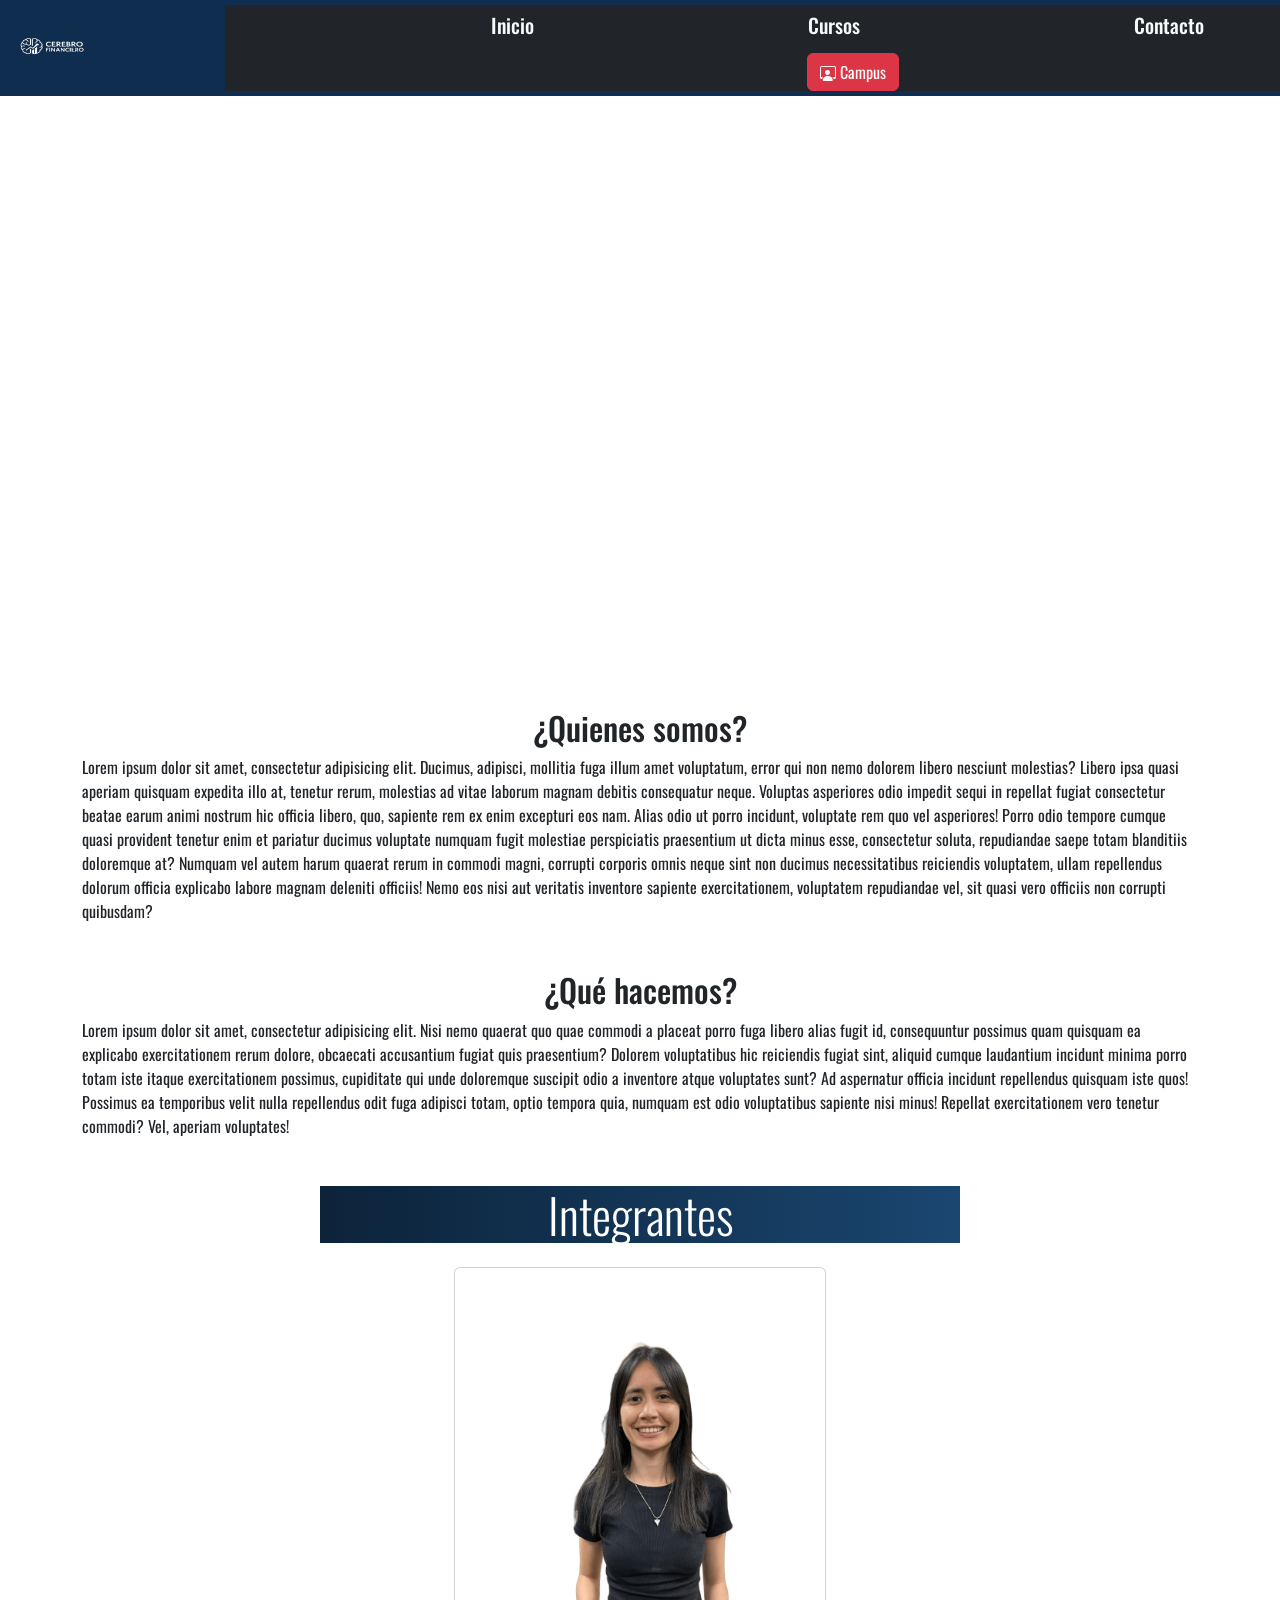
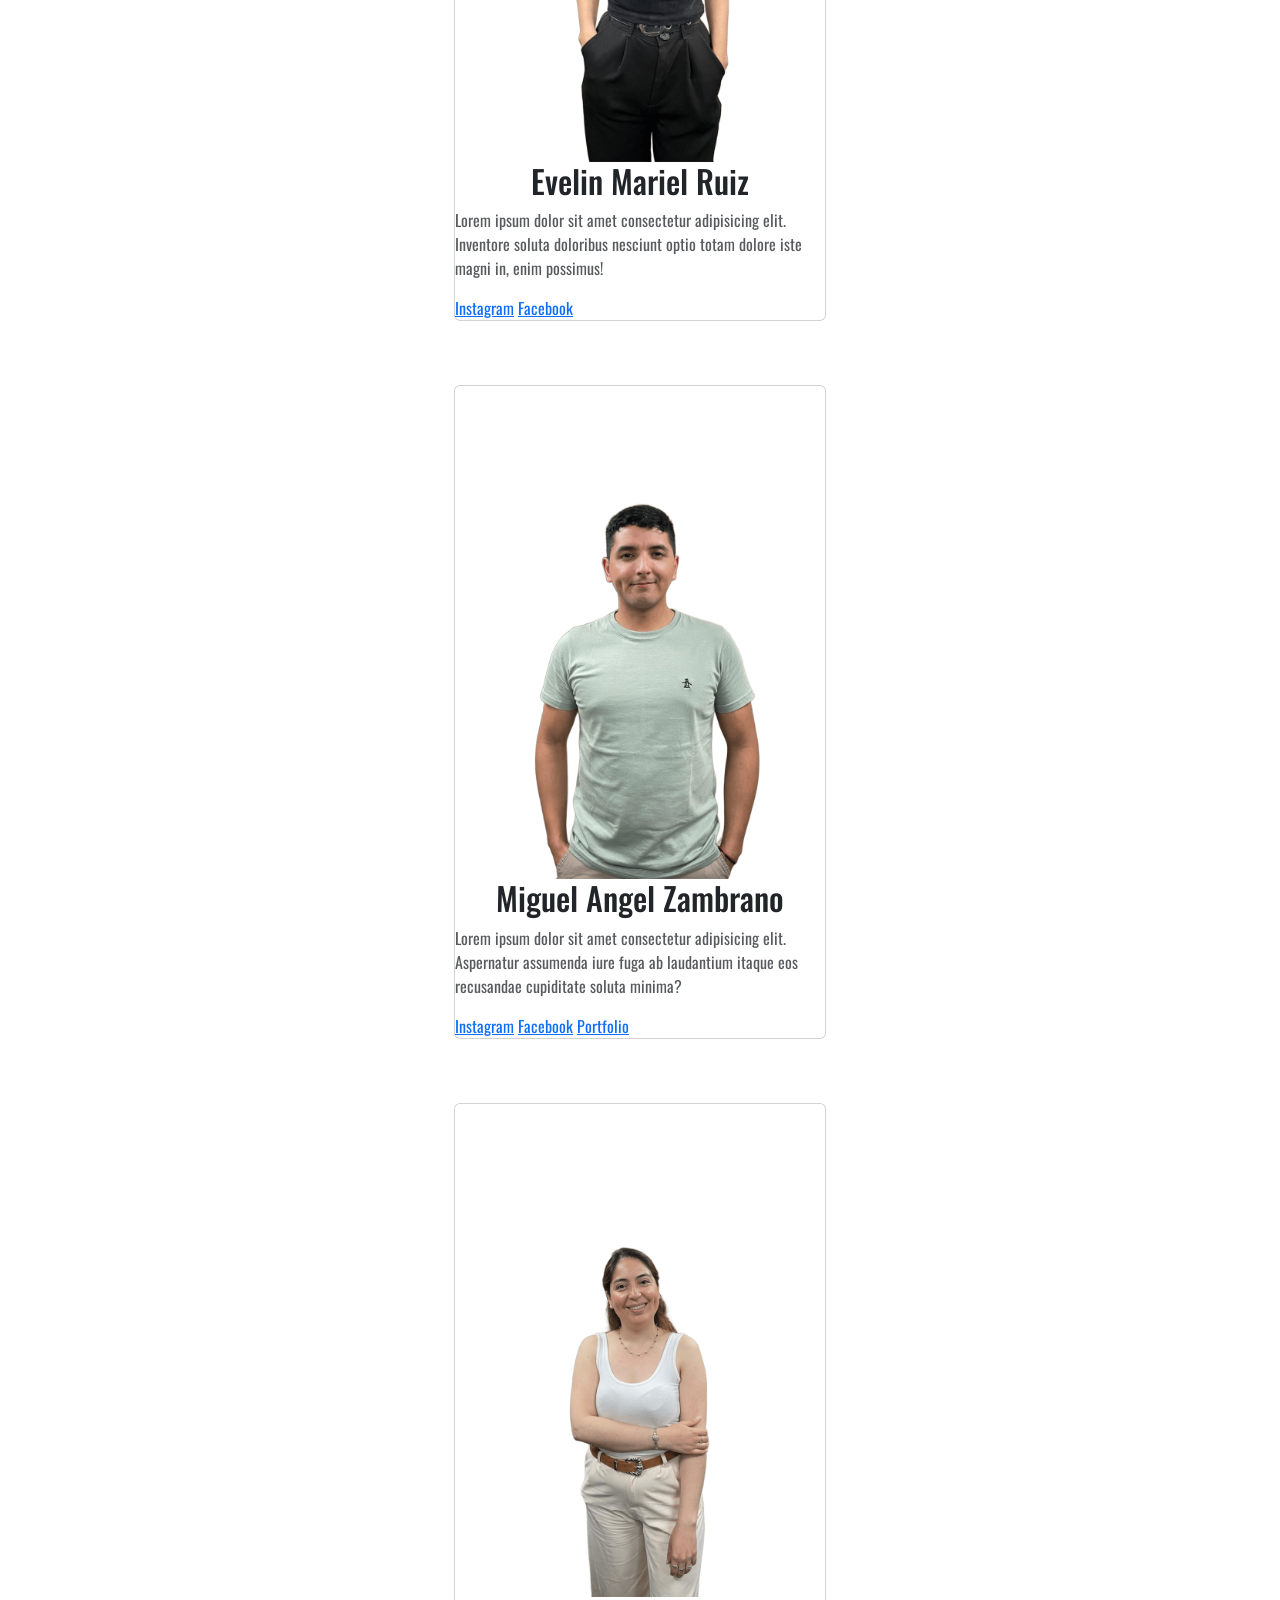
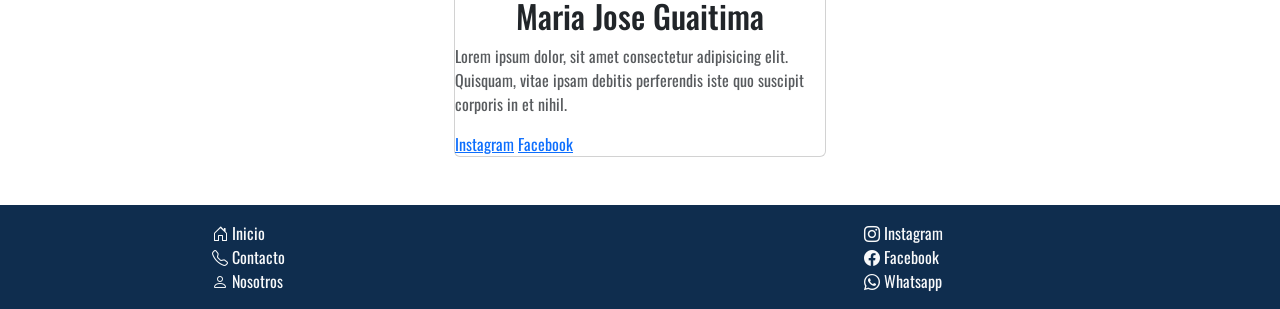
==== index.html @ 98b6dc2b "Merge pull request #14 from mizambran/dev Dev" ====
<!DOCTYPE html>
<html lang="es">
  <head>
    <meta charset="UTF-8" />
    <meta name="viewport" content="width=device-width, initial-scale=1.0" />
    <meta
      name="description"
      content="¿Queres capacitarte a tu tiempo? En .... te ayudas a que des el siguiente paso "
    />
    <!-- desarrollar -->
    <meta
      name="keywords"
      content="cursos, finanzas, ahorro, invertir, administracion, capacitacion, rapida, trabajo, salida laboral"
    />
    <meta name="author" content="Miguel Angel Zambrano" />
    <link
      rel="stylesheet"
      href="https://cdn.jsdelivr.net/npm/bootstrap-icons@1.13.1/font/bootstrap-icons.min.css"
    />
    <link
      href="https://cdn.jsdelivr.net/npm/bootstrap@5.3.7/dist/css/bootstrap.min.css"
      rel="stylesheet"
      integrity="sha384-LN+7fdVzj6u52u30Kp6M/trliBMCMKTyK833zpbD+pXdCLuTusPj697FH4R/5mcr"
      crossorigin="anonymous"
    />
    <link rel="stylesheet" href="css/index.css" />
    <link rel="shortcut icon" href="assets/icon/logo.jpg" type="image/x-icon" />
    <title>Inicio</title>
  </head>
  <body>
    <header>
      <nav
        class="navbar navbar-expand-lg container-fluid d-flex justify-content-between"
      >
        <div class="container-fluid  d-flex justify-content-between">
          <a class="navbar-brand col-2" href="index.html"
            ><img src="assets/icon/logo (2).png" alt="logo" class="navLogo"
          /></a>
          <button
            class="navbar-toggler col-4 "
            type="button"
            data-bs-toggle="collapse"
            data-bs-target="#navbarNav"
            aria-controls="navbarNav"
            aria-expanded="false"
            aria-label="Toggle navigation"
          >
            <span class="navbar-toggler-icon bg-light opacity-50"></span>
          </button>
          <div class="row collapse navbar-collapse bg-dark col-12 " id="navbarNav">
            <ul class="navbar-nav col-12 d-flex justify-content-evenly text-center">
              <li class="nav-item">
                <a
                  class="nav-link text-light"
                  aria-current="page"
                  href="index.html"
                  ><h5>Inicio</h5></a
                >
              </li>
              <li class="nav-item">
                <a class="nav-link text-light" href="pages/cotizaciones.html"
                  ><h5>Cursos</h5></a
                >
              </li>
              <li class="nav-item">
                <a class="nav-link text-light" href="pages/contacto.html"
                  ><h5>Contacto</h5></a
                >
              </li>
            </ul>
            <div class="ingresoAula col-12 text-center">
              <a href="pages/campus/campus.html" class="btn btn-danger text-center"
                ><i class="bi bi-person-workspace"></i> Campus</a
              >
            </div>
          </div>
        </div>
      </nav>
    </header>
    <main>
      <section class="inicioVideo col-12 col-md-12 col-lg-12">
        <video src="assets//video/videoHeaderInicio.mp4" autoplay loop muted class="w-100"></video>
      </section>
      <section class="misionVision container">
            <article class="mt-5">
            <h2 class="text-center">¿Quienes somos?</h2>
            <p>Lorem ipsum dolor sit amet, consectetur adipisicing elit. Ducimus, adipisci, mollitia fuga illum amet voluptatum, error qui non nemo dolorem libero nesciunt molestias? Libero ipsa quasi aperiam quisquam expedita illo at, tenetur rerum, molestias ad vitae laborum magnam debitis consequatur neque. Voluptas asperiores odio impedit sequi in repellat fugiat consectetur beatae earum animi nostrum hic officia libero, quo, sapiente rem ex enim excepturi eos nam. Alias odio ut porro incidunt, voluptate rem quo vel asperiores! Porro odio tempore cumque quasi provident tenetur enim et pariatur ducimus voluptate numquam fugit molestiae perspiciatis praesentium ut dicta minus esse, consectetur soluta, repudiandae saepe totam blanditiis doloremque at? Numquam vel autem harum quaerat rerum in commodi magni, corrupti corporis omnis neque sint non ducimus necessitatibus reiciendis voluptatem, ullam repellendus dolorum officia explicabo labore magnam deleniti officiis! Nemo eos nisi aut veritatis inventore sapiente exercitationem, voluptatem repudiandae vel, sit quasi vero officiis non corrupti quibusdam?</p>
            </article>
            <article class="mt-5 mb-5">
                <h2 class="text-center">¿Qué hacemos?</h2>
                <p>Lorem ipsum dolor sit amet, consectetur adipisicing elit. Nisi nemo quaerat quo quae commodi a placeat porro fuga libero alias fugit id, consequuntur possimus quam quisquam ea explicabo exercitationem rerum dolore, obcaecati accusantium fugiat quis praesentium? Dolorem voluptatibus hic reiciendis fugiat sint, aliquid cumque laudantium incidunt minima porro totam iste itaque exercitationem possimus, cupiditate qui unde doloremque suscipit odio a inventore atque voluptates sunt? Ad aspernatur officia incidunt repellendus quisquam iste quos! Possimus ea temporibus velit nulla repellendus odit fuga adipisci totam, optio tempora quia, numquam est odio voluptatibus sapiente nisi minus! Repellat exercitationem vero tenetur commodi? Vel, aperiam voluptates!</p>
            </article>
        </section>

        <div class="container-fluid integrantesTitulo col-10 col-md-8 col-lg-6">
              <h2 class="display-5">Integrantes</h2>
            </div>

        <section class="integrantes container d-flex flex-column flex-wrap align-items-center col-md-12 gap-5">
            
            <!-- Evelin -->
            <article class="integranteEvelin card mt-3 col-10 col-md-8 col-lg-4">
                <div class="integrantesImg ">
                    <img src="../assets/img/nosotros/placaEve.png" alt="" class="w-100">
                </div>
                <div class="integrantesTexto ">
                    <h2 class="text-center">Evelin Mariel Ruiz</h2>
                    <p class="opacity-75">Lorem ipsum dolor sit amet consectetur adipisicing elit. Inventore soluta doloribus nesciunt optio totam dolore iste magni in, enim possimus!</p>
                    <a href="">Instagram</a>
                    <a href="">Facebook</a>
                </div>
            </article>


            <article class="integranteMiguel card mt-3 col-10 col-md-8 col-lg-4">
                <div class="integrantesImg">
                    <img src="../assets/img/nosotros/placaMiguel.png" alt="" class="w-100">
                </div>
                <div class="integrantesTexto">
                    <h2 class="text-center">Miguel Angel Zambrano</h2>
                    <p class="opacity-75">Lorem ipsum dolor sit amet consectetur adipisicing elit. Aspernatur assumenda iure fuga ab laudantium itaque eos recusandae cupiditate soluta minima?</p>
                    <a href="">Instagram</a>
                    <a href="">Facebook</a>
                    <a href="">Portfolio</a>
                </div>
            </article>

            <article class="integranteMajo card mt-3 col-10 col-md-8 col-lg-4">
                <div class="integrantesImg">
                    <img src="../assets/img/nosotros/placaMajo (1).png" alt="" class="w-100">
                </div>
                <div class="integrantesTexto">
                    <h2 class="text-center">Maria Jose Guaitima</h2>
                    <p class="opacity-75">Lorem ipsum dolor, sit amet consectetur adipisicing elit. Quisquam, vitae ipsam debitis perferendis iste quo suscipit corporis in et nihil.</p>
                    <a href="">Instagram</a>
                    <a href="">Facebook</a>
                </div>
            </article>
            
        </section>
    </main>
    <div class="preFooter w-100 mt-5">

    </div>
    <footer class="col-12 col-lg-12 text-light d-flex flex-wrap justify-content-evenly align-items-center px-5">
      <div class="nav col-6 col-lg-4 mt-3">
        <ul class="lis">
          <li>
            <a href="index.html" class="text-light text-decoration-none"
              ><i class="bi bi-house-door"></i> Inicio</a
            >
          </li>
          <li>
            <a
              href="pages/contacto.html"
              class="text-light text-decoration-none"
              ><i class="bi bi-telephone"></i> Contacto</a
            >
          </li>
          <li>
            <a
              href="pages/nosotros.html"
              class="text-light text-decoration-none"
              ><i class="bi bi-person"></i> Nosotros</a
            >
          </li>
        </ul>
      </div>
      <div class="socialMedia col-6 col-lg-4 d-flex flex-column justify-content-center align-items-center">
        <div class="d-flex flex-column justify-content-center">
        <a href="#" target="_blank" class="text-decoration-none text-light"><i class="bi bi-instagram"></i> Instagram</a>
        <a href="#" target="_blank" class="text-decoration-none text-light"><i class="bi bi-facebook"></i> Facebook</a>
        <a href="#" target="_blank" class="text-decoration-none text-light"><i class="bi bi-whatsapp"></i> Whatsapp</a>
        </div>
      </div>
    </footer>
    <script
      src="https://cdn.jsdelivr.net/npm/bootstrap@5.3.7/dist/js/bootstrap.bundle.min.js"
      integrity="sha384-ndDqU0Gzau9qJ1lfW4pNLlhNTkCfHzAVBReH9diLvGRem5+R9g2FzA8ZGN954O5Q"
      crossorigin="anonymous"
    ></script>
    <script src="js/index.js"></script>
  </body>
</html>
---- css/index.css ----
@import url('https://fonts.googleapis.com/css2?family=Josefin+Sans:ital,wght@0,100..700;1,100..700&family=Libertinus+Serif+Display&family=Oswald:wght@200..700&family=Roboto:ital,wght@0,100..900;1,100..900&family=Winky+Rough:ital,wght@0,300..900;1,300..900&display=swap');

* {
    margin: 0;
    padding: 0;
    box-sizing: border-box;
    font-family: "Oswald", sans-serif;
    font-optical-sizing: auto;
    font-weight: weight;
    font-style: normal;
}

:root{
    --colorPrimary: #0F2D4E;
    --colorFondoTextoSecundario: #D9E0E7;
    --colorDescatar: #64B5F6;
    --colorAcentuar: #FFC107; 
}


nav {
    background-color: var(--colorPrimary);
    height: 6rem;
}

/* nav {
    border: 1px solid black;
}

.navbar-brand {
    border: 1px solid black;
}

.navbar-nav {
    border: 1px solid black;
}

.ingresoAula {
    border: 1px solid black;
} */

.navLogo {
    width: 5rem;
    height: 4rem;
}

#navbarNav {
    position: relative;
    z-index: 1;
}

/* Main */


.inicioVideo video{
    width: 100%;
    height: 35rem;
    object-fit: cover;
}






footer {
    background-color: #0F2D4E !important;
}



/* NOSOTROS */


.presentacion video{
    width: 100%;
    height: 750px;
    object-fit: cover;
}

/* Integrantes */

.integrantesTitulo{
    background: linear-gradient(to right, #0c233a, #1A4670);
    color: white;
    text-align: center;
}


/* .integrantesImg{
    border: 1px solid black;
}

.integrantesTexto{
    border: 1px solid red;
} */



li{
    list-style: none;
}




/* trading view */

.tradingview-widget-container{
    width: 100%;
    height: 500px;
}

.tradingview-widget-container__widget{
    width: 100%;
    height: 500px;
}
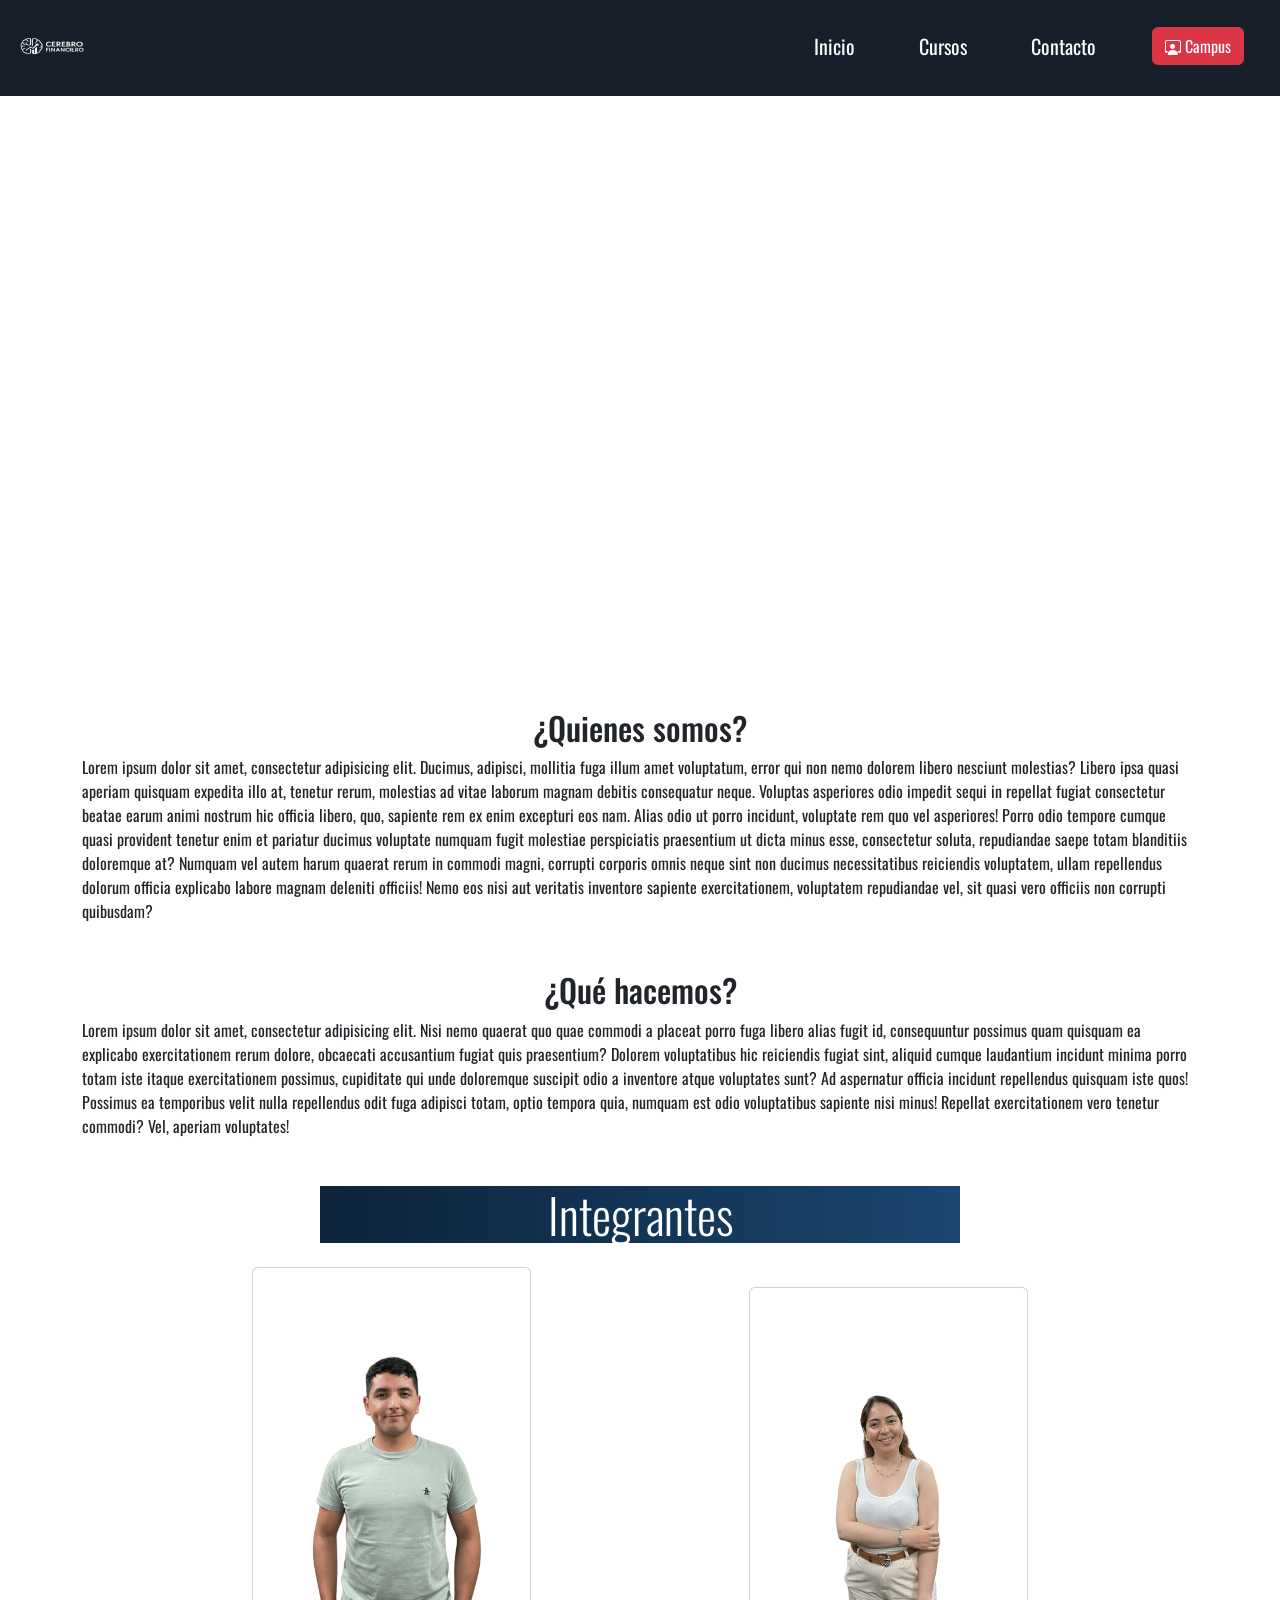
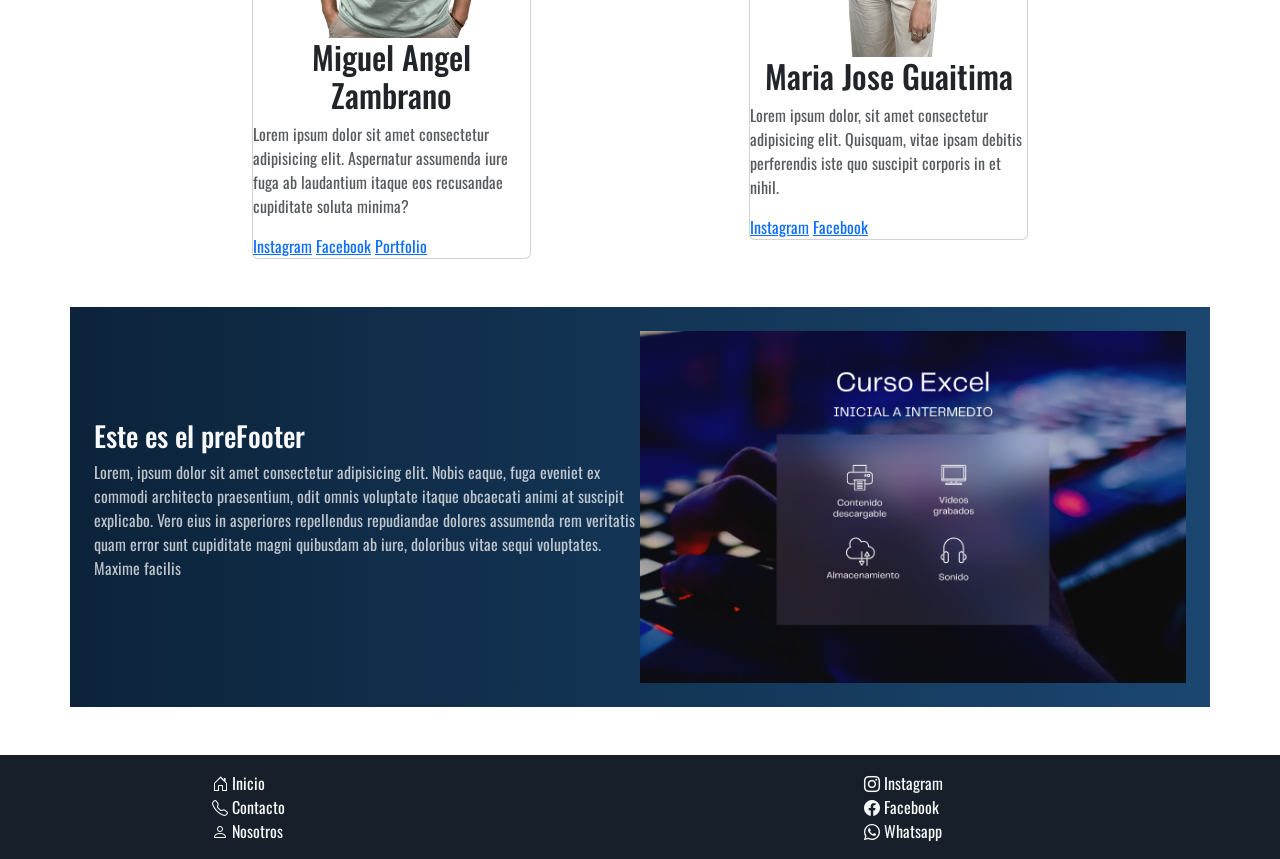
==== commit 7702cee8: "Merge pull request #15 from mizambran/feature/inicio cambio en page inicio" ====
--- a/index.html
+++ b/index.html
@@ -28,16 +28,15 @@
     <title>Inicio</title>
   </head>
   <body>
-    <header>
-      <nav
-        class="navbar navbar-expand-lg container-fluid d-flex justify-content-between"
-      >
-        <div class="container-fluid  d-flex justify-content-between">
-          <a class="navbar-brand col-2" href="index.html"
-            ><img src="assets/icon/logo (2).png" alt="logo" class="navLogo"
-          /></a>
+    <header class="position-sticky top-0 z-1">
+      <nav class="navbar navbar-expand-lg navbar-dark">
+        <div class="container-fluid">
+          <a class="navbar-brand" href="index.html">
+            <img src="assets/icon/logo (2).png" alt="logo" class="navLogo" />
+          </a>
+
           <button
-            class="navbar-toggler col-4 "
+            class="navbar-toggler"
             type="button"
             data-bs-toggle="collapse"
             data-bs-target="#navbarNav"
@@ -45,104 +44,160 @@
             aria-expanded="false"
             aria-label="Toggle navigation"
           >
-            <span class="navbar-toggler-icon bg-light opacity-50"></span>
+            <span class="navbar-toggler-icon"></span>
           </button>
-          <div class="row collapse navbar-collapse bg-dark col-12 " id="navbarNav">
-            <ul class="navbar-nav col-12 d-flex justify-content-evenly text-center">
-              <li class="nav-item">
+
+          <div class="collapse navbar-collapse" id="navbarNav" style="background-color: #17202A;">
+            <ul
+              class="navbar-nav mx-auto mb-2 mb-lg-0 w-100 d-flex justify-content-end"
+              id="prueba"
+            >
+              <li class="nav-item mx-4">
                 <a
-                  class="nav-link text-light"
+                  class="nav-link text-light fs-5"
                   aria-current="page"
                   href="index.html"
-                  ><h5>Inicio</h5></a
+                  >Inicio</a
                 >
               </li>
-              <li class="nav-item">
-                <a class="nav-link text-light" href="pages/cotizaciones.html"
-                  ><h5>Cursos</h5></a
+
+              <li class="nav-item mx-4">
+                <a class="nav-link text-light fs-5" href="pages/cursos.html"
+                  >Cursos</a
                 >
               </li>
-              <li class="nav-item">
-                <a class="nav-link text-light" href="pages/contacto.html"
-                  ><h5>Contacto</h5></a
+
+              <li class="nav-item mx-4">
+                <a class="nav-link text-light fs-5" href="pages/contacto.html"
+                  >Contacto</a
                 >
               </li>
+
+              <li class="nav-item mx-4 mt-1 mb-2">
+                <a href="pages/campus/campus.html" class="btn btn-danger w-100">
+                  <i class="bi bi-person-workspace"></i> Campus
+                </a>
+              </li>
             </ul>
-            <div class="ingresoAula col-12 text-center">
-              <a href="pages/campus/campus.html" class="btn btn-danger text-center"
-                ><i class="bi bi-person-workspace"></i> Campus</a
-              >
-            </div>
           </div>
         </div>
       </nav>
     </header>
     <main>
       <section class="inicioVideo col-12 col-md-12 col-lg-12">
-        <video src="assets//video/videoHeaderInicio.mp4" autoplay loop muted class="w-100"></video>
+        <video
+          src="assets//video/videoHeaderInicio.mp4"
+          autoplay
+          loop
+          muted
+          class="w-100"
+        ></video>
       </section>
       <section class="misionVision container">
-            <article class="mt-5">
-            <h2 class="text-center">¿Quienes somos?</h2>
-            <p>Lorem ipsum dolor sit amet, consectetur adipisicing elit. Ducimus, adipisci, mollitia fuga illum amet voluptatum, error qui non nemo dolorem libero nesciunt molestias? Libero ipsa quasi aperiam quisquam expedita illo at, tenetur rerum, molestias ad vitae laborum magnam debitis consequatur neque. Voluptas asperiores odio impedit sequi in repellat fugiat consectetur beatae earum animi nostrum hic officia libero, quo, sapiente rem ex enim excepturi eos nam. Alias odio ut porro incidunt, voluptate rem quo vel asperiores! Porro odio tempore cumque quasi provident tenetur enim et pariatur ducimus voluptate numquam fugit molestiae perspiciatis praesentium ut dicta minus esse, consectetur soluta, repudiandae saepe totam blanditiis doloremque at? Numquam vel autem harum quaerat rerum in commodi magni, corrupti corporis omnis neque sint non ducimus necessitatibus reiciendis voluptatem, ullam repellendus dolorum officia explicabo labore magnam deleniti officiis! Nemo eos nisi aut veritatis inventore sapiente exercitationem, voluptatem repudiandae vel, sit quasi vero officiis non corrupti quibusdam?</p>
-            </article>
-            <article class="mt-5 mb-5">
-                <h2 class="text-center">¿Qué hacemos?</h2>
-                <p>Lorem ipsum dolor sit amet, consectetur adipisicing elit. Nisi nemo quaerat quo quae commodi a placeat porro fuga libero alias fugit id, consequuntur possimus quam quisquam ea explicabo exercitationem rerum dolore, obcaecati accusantium fugiat quis praesentium? Dolorem voluptatibus hic reiciendis fugiat sint, aliquid cumque laudantium incidunt minima porro totam iste itaque exercitationem possimus, cupiditate qui unde doloremque suscipit odio a inventore atque voluptates sunt? Ad aspernatur officia incidunt repellendus quisquam iste quos! Possimus ea temporibus velit nulla repellendus odit fuga adipisci totam, optio tempora quia, numquam est odio voluptatibus sapiente nisi minus! Repellat exercitationem vero tenetur commodi? Vel, aperiam voluptates!</p>
-            </article>
-        </section>
-
+        <article class="mt-5">
+          <h2 class="text-center">¿Quienes somos?</h2>
+          <p>
+            Lorem ipsum dolor sit amet, consectetur adipisicing elit. Ducimus,
+            adipisci, mollitia fuga illum amet voluptatum, error qui non nemo
+            dolorem libero nesciunt molestias? Libero ipsa quasi aperiam
+            quisquam expedita illo at, tenetur rerum, molestias ad vitae laborum
+            magnam debitis consequatur neque. Voluptas asperiores odio impedit
+            sequi in repellat fugiat consectetur beatae earum animi nostrum hic
+            officia libero, quo, sapiente rem ex enim excepturi eos nam. Alias
+            odio ut porro incidunt, voluptate rem quo vel asperiores! Porro odio
+            tempore cumque quasi provident tenetur enim et pariatur ducimus
+            voluptate numquam fugit molestiae perspiciatis praesentium ut dicta
+            minus esse, consectetur soluta, repudiandae saepe totam blanditiis
+            doloremque at? Numquam vel autem harum quaerat rerum in commodi
+            magni, corrupti corporis omnis neque sint non ducimus necessitatibus
+            reiciendis voluptatem, ullam repellendus dolorum officia explicabo
+            labore magnam deleniti officiis! Nemo eos nisi aut veritatis
+            inventore sapiente exercitationem, voluptatem repudiandae vel, sit
+            quasi vero officiis non corrupti quibusdam?
+          </p>
+        </article>
+        <article class="mt-5 mb-5">
+          <h2 class="text-center">¿Qué hacemos?</h2>
+          <p>
+            Lorem ipsum dolor sit amet, consectetur adipisicing elit. Nisi nemo
+            quaerat quo quae commodi a placeat porro fuga libero alias fugit id,
+            consequuntur possimus quam quisquam ea explicabo exercitationem
+            rerum dolore, obcaecati accusantium fugiat quis praesentium? Dolorem
+            voluptatibus hic reiciendis fugiat sint, aliquid cumque laudantium
+            incidunt minima porro totam iste itaque exercitationem possimus,
+            cupiditate qui unde doloremque suscipit odio a inventore atque
+            voluptates sunt? Ad aspernatur officia incidunt repellendus quisquam
+            iste quos! Possimus ea temporibus velit nulla repellendus odit fuga
+            adipisci totam, optio tempora quia, numquam est odio voluptatibus
+            sapiente nisi minus! Repellat exercitationem vero tenetur commodi?
+            Vel, aperiam voluptates!
+          </p>
+        </article>
+      </section>
+
+      <section >
         <div class="container-fluid integrantesTitulo col-10 col-md-8 col-lg-6">
-              <h2 class="display-5">Integrantes</h2>
-            </div>
-
-        <section class="integrantes container d-flex flex-column flex-wrap align-items-center col-md-12 gap-5">
-            
-            <!-- Evelin -->
-            <article class="integranteEvelin card mt-3 col-10 col-md-8 col-lg-4">
-                <div class="integrantesImg ">
-                    <img src="../assets/img/nosotros/placaEve.png" alt="" class="w-100">
-                </div>
-                <div class="integrantesTexto ">
-                    <h2 class="text-center">Evelin Mariel Ruiz</h2>
-                    <p class="opacity-75">Lorem ipsum dolor sit amet consectetur adipisicing elit. Inventore soluta doloribus nesciunt optio totam dolore iste magni in, enim possimus!</p>
-                    <a href="">Instagram</a>
-                    <a href="">Facebook</a>
-                </div>
-            </article>
-
-
-            <article class="integranteMiguel card mt-3 col-10 col-md-8 col-lg-4">
-                <div class="integrantesImg">
-                    <img src="../assets/img/nosotros/placaMiguel.png" alt="" class="w-100">
-                </div>
-                <div class="integrantesTexto">
-                    <h2 class="text-center">Miguel Angel Zambrano</h2>
-                    <p class="opacity-75">Lorem ipsum dolor sit amet consectetur adipisicing elit. Aspernatur assumenda iure fuga ab laudantium itaque eos recusandae cupiditate soluta minima?</p>
-                    <a href="">Instagram</a>
-                    <a href="">Facebook</a>
-                    <a href="">Portfolio</a>
-                </div>
-            </article>
-
-            <article class="integranteMajo card mt-3 col-10 col-md-8 col-lg-4">
-                <div class="integrantesImg">
-                    <img src="../assets/img/nosotros/placaMajo (1).png" alt="" class="w-100">
-                </div>
-                <div class="integrantesTexto">
-                    <h2 class="text-center">Maria Jose Guaitima</h2>
-                    <p class="opacity-75">Lorem ipsum dolor, sit amet consectetur adipisicing elit. Quisquam, vitae ipsam debitis perferendis iste quo suscipit corporis in et nihil.</p>
-                    <a href="">Instagram</a>
-                    <a href="">Facebook</a>
-                </div>
-            </article>
-            
-        </section>
+          <h2 class="display-5">Integrantes</h2>
+        </div>
+        <div
+          class="integrantes container d-flex flex-wrap justify-content-evenly align-items-center col-md-12 gap-5"
+        >
+          <article class="integranteMiguel card mt-3 col-10 col-md-8 col-lg-3">
+            <div class="integrantesImg">
+              <img
+                src="../assets/img/nosotros/placaMiguel.png"
+                alt=""
+                class="w-100"
+              />
+            </div>
+            <div class="integrantesTexto">
+              <h2 class="text-center">Miguel Angel Zambrano</h2>
+              <p class="opacity-75">
+                Lorem ipsum dolor sit amet consectetur adipisicing elit.
+                Aspernatur assumenda iure fuga ab laudantium itaque eos
+                recusandae cupiditate soluta minima?
+              </p>
+              <a href="">Instagram</a>
+              <a href="">Facebook</a>
+              <a href="">Portfolio</a>
+            </div>
+          </article>
+
+          <article class="integranteMajo card mt-3 col-10 col-md-8 col-lg-3">
+            <div class="integrantesImg">
+              <img
+                src="../assets/img/nosotros/placaMajo (1).png"
+                alt=""
+                class="w-100"
+              />
+            </div>
+            <div class="integrantesTexto">
+              <h2 class="text-center">Maria Jose Guaitima</h2>
+              <p class="opacity-75">
+                Lorem ipsum dolor, sit amet consectetur adipisicing elit.
+                Quisquam, vitae ipsam debitis perferendis iste quo suscipit
+                corporis in et nihil.
+              </p>
+              <a href="">Instagram</a>
+              <a href="">Facebook</a>
+            </div>
+          </article>
+        </div>
+      </section>
     </main>
-    <div class="preFooter w-100 mt-5">
-
+    <div class="preFooter container d-flex flex-wrap justify-content-evenly align-items-center mb-5 p-4 col-12 text-light  w-100 mt-5">
+      <div class="preFooterTexto col-10 col-md-6">
+        <h3>Este es el preFooter</h3>
+      <p class="opacity-75">Lorem, ipsum dolor sit amet consectetur adipisicing elit. Nobis eaque, fuga eveniet ex commodi architecto praesentium, odit omnis voluptate itaque obcaecati animi at suscipit explicabo. Vero eius in asperiores repellendus repudiandae dolores assumenda rem veritatis quam error sunt cupiditate magni quibusdam ab iure, doloribus vitae sequi voluptates. Maxime facilis </p>
+      </div>
+      <div class="preFooterImg col-10 col-md-6">
+      <img src="assets/img/headerImgCampus.png" alt="">
     </div>
-    <footer class="col-12 col-lg-12 text-light d-flex flex-wrap justify-content-evenly align-items-center px-5">
+    </div>
+    
+    <footer
+      class="col-12 col-lg-12 text-light d-flex flex-wrap justify-content-evenly align-items-center px-5"
+    >
       <div class="nav col-6 col-lg-4 mt-3">
         <ul class="lis">
           <li>
@@ -166,11 +221,19 @@
           </li>
         </ul>
       </div>
-      <div class="socialMedia col-6 col-lg-4 d-flex flex-column justify-content-center align-items-center">
+      <div
+        class="socialMedia col-6 col-lg-4 d-flex flex-column justify-content-center align-items-center"
+      >
         <div class="d-flex flex-column justify-content-center">
-        <a href="#" target="_blank" class="text-decoration-none text-light"><i class="bi bi-instagram"></i> Instagram</a>
-        <a href="#" target="_blank" class="text-decoration-none text-light"><i class="bi bi-facebook"></i> Facebook</a>
-        <a href="#" target="_blank" class="text-decoration-none text-light"><i class="bi bi-whatsapp"></i> Whatsapp</a>
+          <a href="#" target="_blank" class="text-decoration-none text-light"
+            ><i class="bi bi-instagram"></i> Instagram</a
+          >
+          <a href="#" target="_blank" class="text-decoration-none text-light"
+            ><i class="bi bi-facebook"></i> Facebook</a
+          >
+          <a href="#" target="_blank" class="text-decoration-none text-light"
+            ><i class="bi bi-whatsapp"></i> Whatsapp</a
+          >
         </div>
       </div>
     </footer>
--- a/css/index.css
+++ b/css/index.css
@@ -11,43 +11,26 @@
 }
 
 :root{
-    --colorPrimary: #0F2D4E;
+    --colorPrimary: #17202A;
     --colorFondoTextoSecundario: #D9E0E7;
     --colorDescatar: #64B5F6;
     --colorAcentuar: #FFC107; 
 }
 
 
+
 nav {
     background-color: var(--colorPrimary);
     height: 6rem;
-}
+} 
 
-/* nav {
-    border: 1px solid black;
-}
 
-.navbar-brand {
-    border: 1px solid black;
-}
-
-.navbar-nav {
-    border: 1px solid black;
-}
-
-.ingresoAula {
-    border: 1px solid black;
-} */
 
 .navLogo {
     width: 5rem;
     height: 4rem;
 }
 
-#navbarNav {
-    position: relative;
-    z-index: 1;
-}
 
 /* Main */
 
@@ -59,12 +42,22 @@
 }
 
 
+/* Prefooter */
 
+.preFooter{
+    background: linear-gradient(to right, #0c233a, #1A4670);
+    
+}
 
+.preFooterImg img {
+    width: 100%;
+    height: 22rem;
+    object-fit: cover;
+}
 
 
 footer {
-    background-color: #0F2D4E !important;
+    background-color: var(--colorPrimary) !important;
 }
 
 
@@ -85,6 +78,7 @@
     color: white;
     text-align: center;
 }
+
 
 
 /* .integrantesImg{
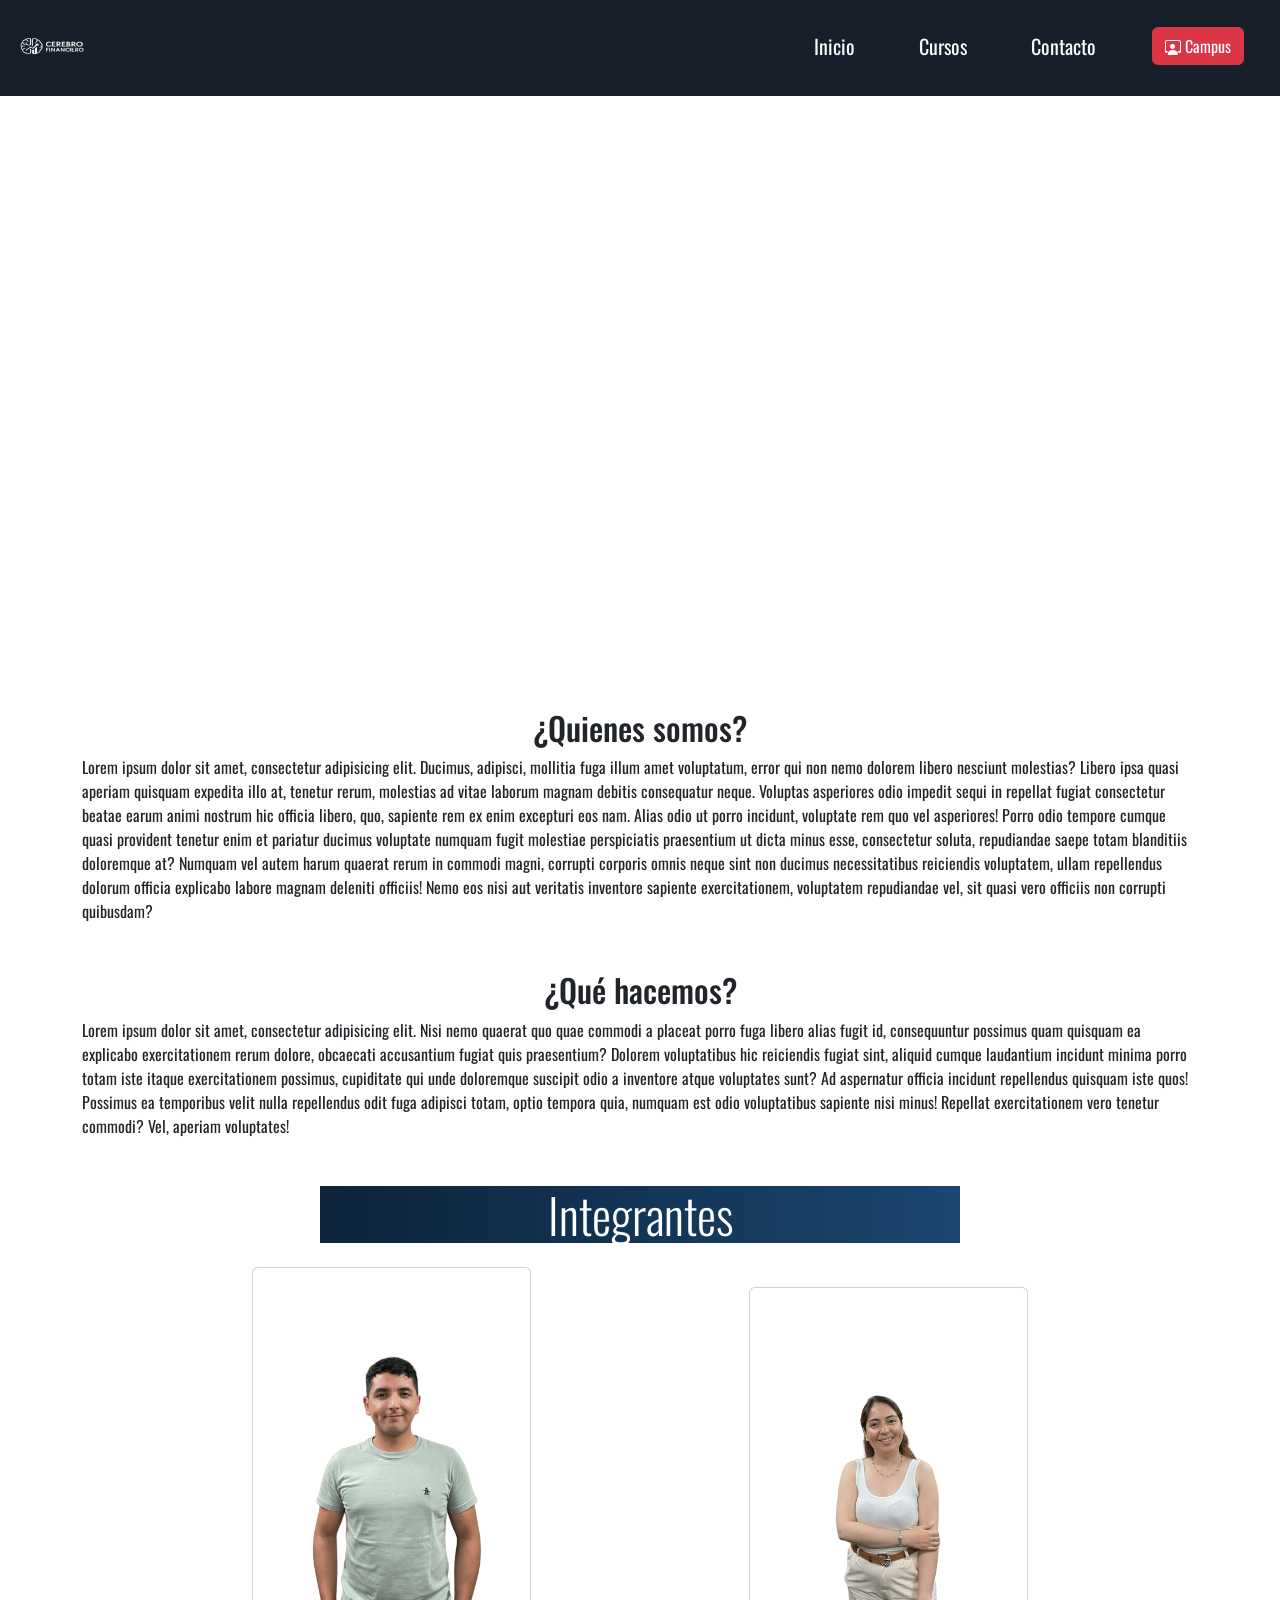
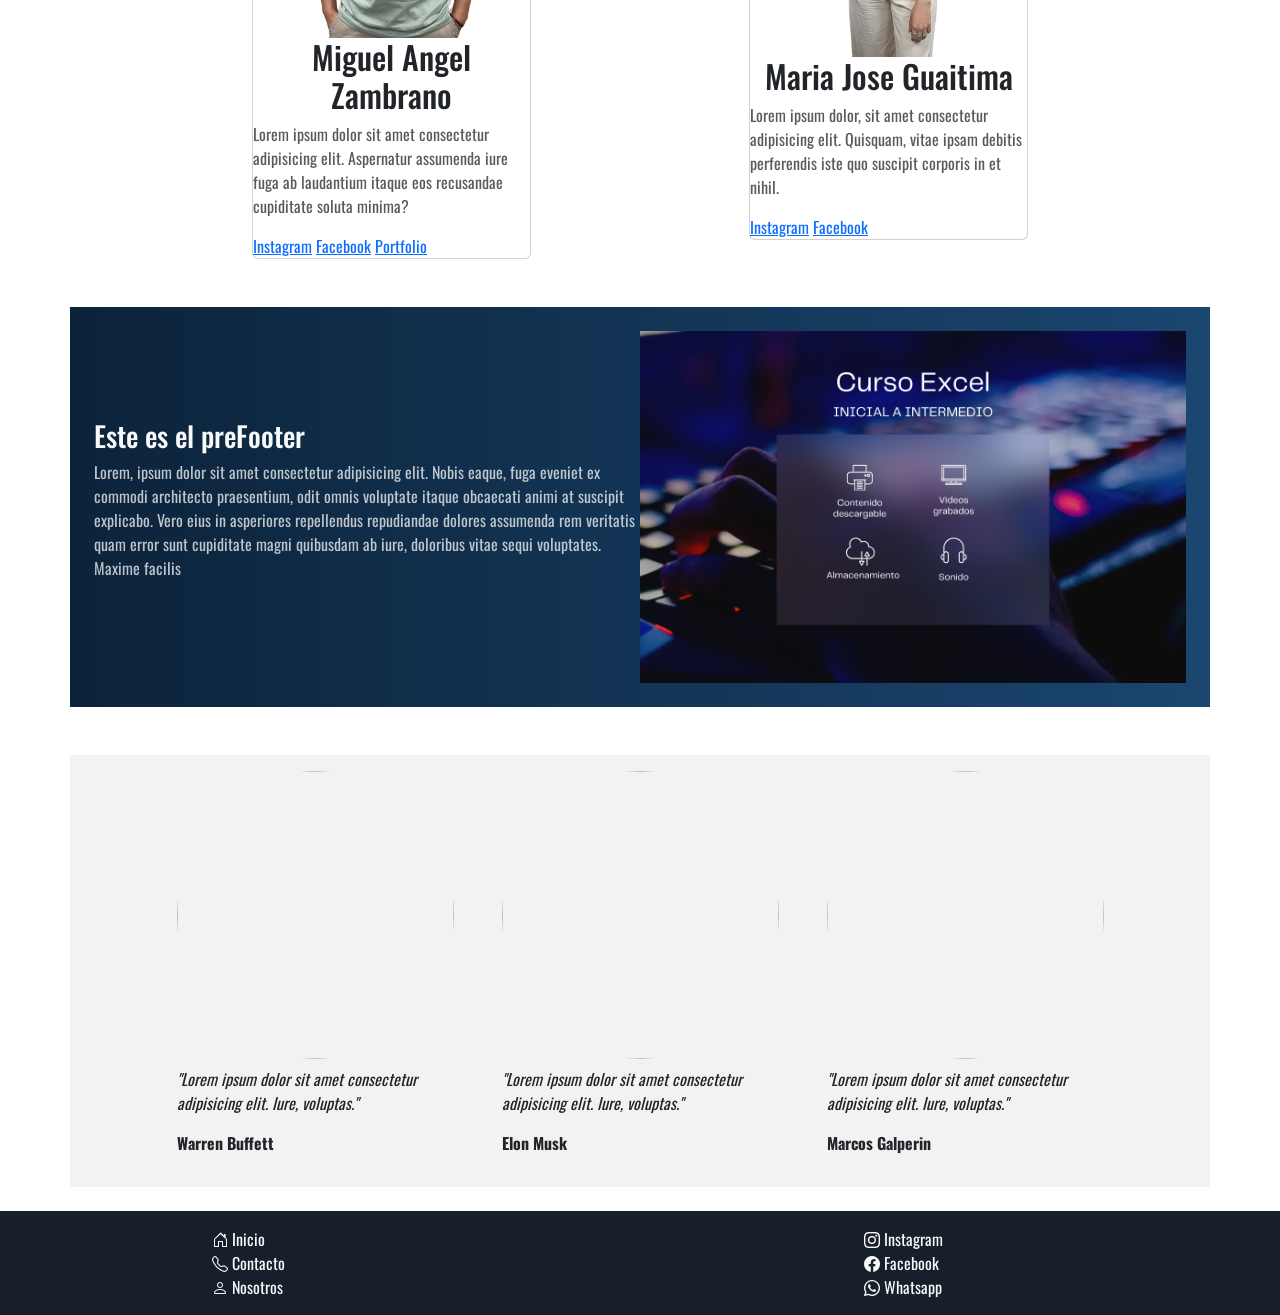
==== commit 42757ed4: "Merge pull request #16 from mizambran/feature/inicio preFooter frases" ====
--- a/index.html
+++ b/index.html
@@ -185,14 +185,35 @@
         </div>
       </section>
     </main>
-    <div class="preFooter container d-flex flex-wrap justify-content-evenly align-items-center mb-5 p-4 col-12 text-light  w-100 mt-5">
-      <div class="preFooterTexto col-10 col-md-6">
+    <div class="cursoIndex container d-flex flex-wrap justify-content-evenly align-items-center mb-5 p-4 col-12 text-light  w-100 mt-5">
+      <div class="cursoIndexTexto col-10 col-md-6">
         <h3>Este es el preFooter</h3>
       <p class="opacity-75">Lorem, ipsum dolor sit amet consectetur adipisicing elit. Nobis eaque, fuga eveniet ex commodi architecto praesentium, odit omnis voluptate itaque obcaecati animi at suscipit explicabo. Vero eius in asperiores repellendus repudiandae dolores assumenda rem veritatis quam error sunt cupiditate magni quibusdam ab iure, doloribus vitae sequi voluptates. Maxime facilis </p>
       </div>
-      <div class="preFooterImg col-10 col-md-6">
+      <div class="cursoIndexImg col-10 col-md-6">
       <img src="assets/img/headerImgCampus.png" alt="">
     </div>
+    </div>
+
+    <div class="container d-flex flex-wrap justify-content-center align-items-center gap-5 mt-5 mb-4 preFooter col-12 col-lg-12">
+      <div class="preFooterCard col-8 col-md-6 col-lg-3">
+        <img src="https://i.pinimg.com/1200x/ba/ca/39/baca39fc98473a53e04ca118fd5306ef.jpg  " alt="" >
+        <p class="fst-italic mt-2">"Lorem ipsum dolor sit amet consectetur adipisicing elit. Iure, voluptas."</p>
+        <p><b>Warren Buffett</b></p>
+      </div>
+
+      <div class="preFooterCard col-8 col-md-6 col-lg-3">
+        <img src="https://i.pinimg.com/736x/52/df/64/52df6421599c3451d38c8bc28382117c.jpg" alt="" >
+        <p class="fst-italic mt-2">"Lorem ipsum dolor sit amet consectetur adipisicing elit. Iure, voluptas."</p>
+        <p><b>Elon Musk</b></p>
+      </div>
+
+      <div class="preFooterCard col-8 col-md-6 col-lg-3">
+        <img src="https://i.pinimg.com/736x/ee/ef/5a/eeef5a1172873732db7de5024a94468d.jpg" alt="" >
+        <p class="fst-italic mt-2">"Lorem ipsum dolor sit amet consectetur adipisicing elit. Iure, voluptas."</p>
+        <p><b>Marcos Galperin</b></p>
+      </div>
+
     </div>
     
     <footer
--- a/css/index.css
+++ b/css/index.css
@@ -44,17 +44,28 @@
 
 /* Prefooter */
 
-.preFooter{
+.cursoIndex{
     background: linear-gradient(to right, #0c233a, #1A4670);
     
 }
 
-.preFooterImg img {
+.cursoIndexImg img {
     width: 100%;
     height: 22rem;
     object-fit: cover;
 }
 
+.preFooter {
+    background-color: #78797a19;
+    padding: 1rem;
+}
+
+.preFooterCard img {
+    width: 100%;
+    height: 18rem;
+    object-fit: cover;
+    border-radius: 50%;
+}
 
 footer {
     background-color: var(--colorPrimary) !important;
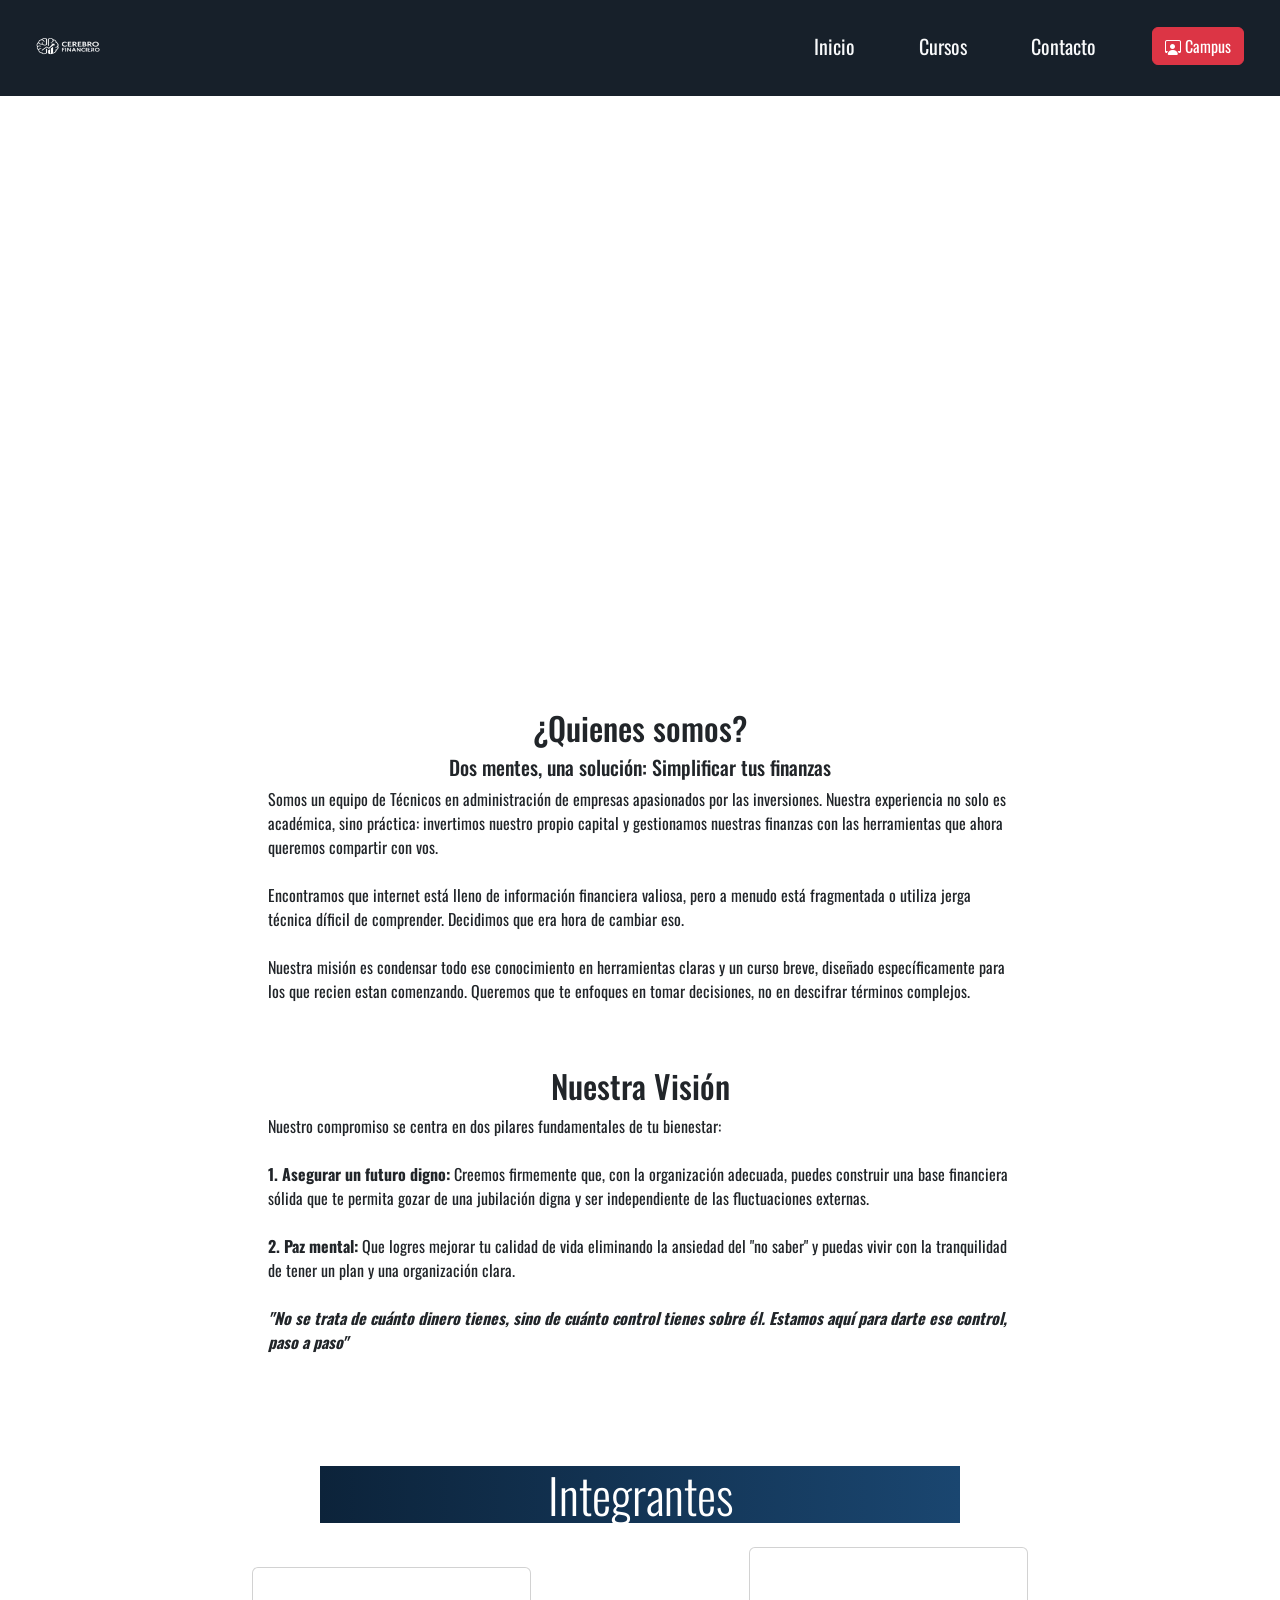
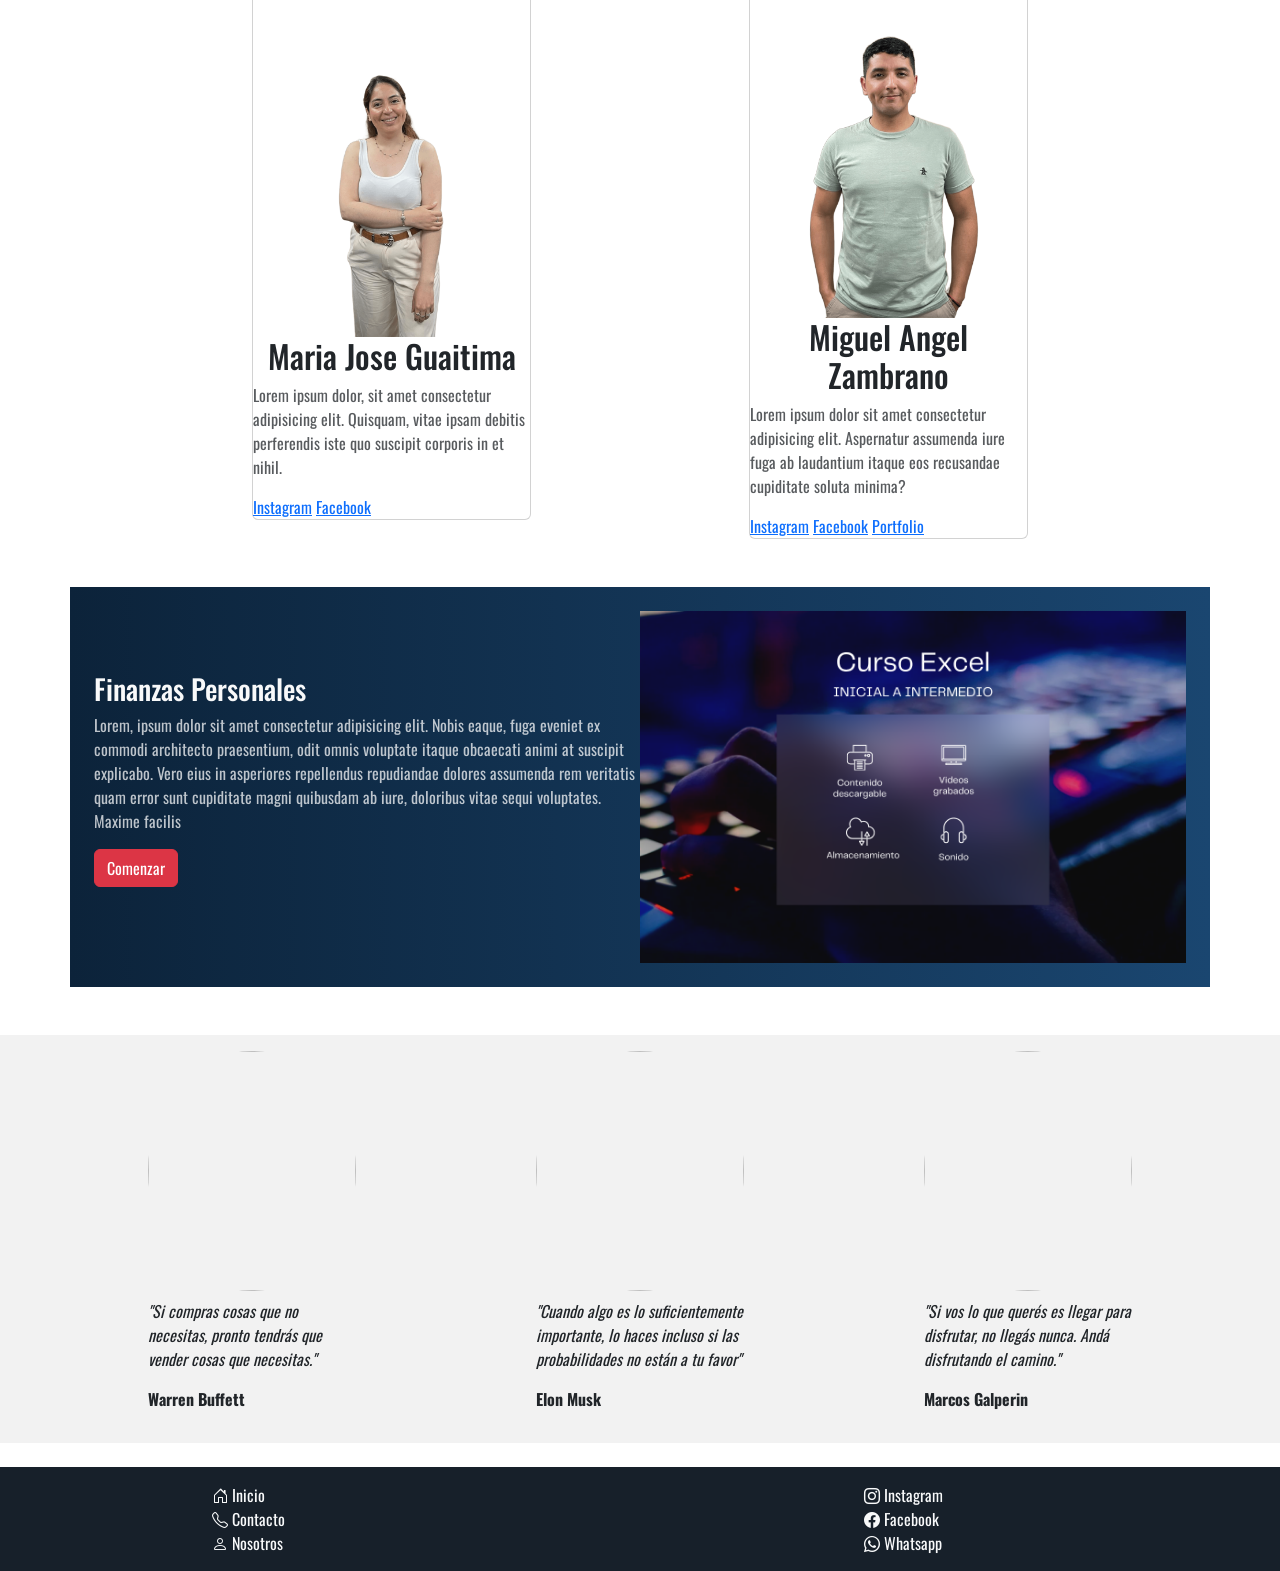
==== commit e6b9b52b: "Merge pull request #17 from mizambran/feature/inicio agrego contenido a index.html" ====
--- a/index.html
+++ b/index.html
@@ -32,7 +32,7 @@
       <nav class="navbar navbar-expand-lg navbar-dark">
         <div class="container-fluid">
           <a class="navbar-brand" href="index.html">
-            <img src="assets/icon/logo (2).png" alt="logo" class="navLogo" />
+            <img src="assets/icon/logo (2).png" alt="logo" class="navLogo ms-3" />
           </a>
 
           <button
@@ -93,55 +93,54 @@
           class="w-100"
         ></video>
       </section>
-      <section class="misionVision container">
-        <article class="mt-5">
+      <section class="misionVision container d-flex flex-column justify-content-center align-items-center">
+        <article class="col-md-8 mt-5">
           <h2 class="text-center">¿Quienes somos?</h2>
-          <p>
-            Lorem ipsum dolor sit amet, consectetur adipisicing elit. Ducimus,
-            adipisci, mollitia fuga illum amet voluptatum, error qui non nemo
-            dolorem libero nesciunt molestias? Libero ipsa quasi aperiam
-            quisquam expedita illo at, tenetur rerum, molestias ad vitae laborum
-            magnam debitis consequatur neque. Voluptas asperiores odio impedit
-            sequi in repellat fugiat consectetur beatae earum animi nostrum hic
-            officia libero, quo, sapiente rem ex enim excepturi eos nam. Alias
-            odio ut porro incidunt, voluptate rem quo vel asperiores! Porro odio
-            tempore cumque quasi provident tenetur enim et pariatur ducimus
-            voluptate numquam fugit molestiae perspiciatis praesentium ut dicta
-            minus esse, consectetur soluta, repudiandae saepe totam blanditiis
-            doloremque at? Numquam vel autem harum quaerat rerum in commodi
-            magni, corrupti corporis omnis neque sint non ducimus necessitatibus
-            reiciendis voluptatem, ullam repellendus dolorum officia explicabo
-            labore magnam deleniti officiis! Nemo eos nisi aut veritatis
-            inventore sapiente exercitationem, voluptatem repudiandae vel, sit
-            quasi vero officiis non corrupti quibusdam?
+          <h5 class="text-center mt-2">Dos mentes, una solución: Simplificar tus finanzas</h5>
+          <p class="mt-2">
+            Somos un equipo de Técnicos en administración de empresas apasionados por las inversiones. Nuestra experiencia no solo es académica, sino práctica: invertimos nuestro propio capital y gestionamos nuestras finanzas con las herramientas que ahora queremos compartir con vos. <br><br>
+            Encontramos que internet está lleno de información financiera valiosa, pero a menudo está fragmentada o utiliza jerga técnica díficil de comprender. Decidimos que era hora de cambiar eso. <br><br>
+            Nuestra misión es condensar todo ese conocimiento en herramientas claras y un curso breve, diseñado específicamente para los que recien estan comenzando. Queremos que te enfoques en tomar decisiones, no en descifrar términos complejos.
           </p>
         </article>
-        <article class="mt-5 mb-5">
-          <h2 class="text-center">¿Qué hacemos?</h2>
+        <article class="col-md-8 mt-5 mb-5">
+          <h2 class="text-center">Nuestra Visión</h2>
           <p>
-            Lorem ipsum dolor sit amet, consectetur adipisicing elit. Nisi nemo
-            quaerat quo quae commodi a placeat porro fuga libero alias fugit id,
-            consequuntur possimus quam quisquam ea explicabo exercitationem
-            rerum dolore, obcaecati accusantium fugiat quis praesentium? Dolorem
-            voluptatibus hic reiciendis fugiat sint, aliquid cumque laudantium
-            incidunt minima porro totam iste itaque exercitationem possimus,
-            cupiditate qui unde doloremque suscipit odio a inventore atque
-            voluptates sunt? Ad aspernatur officia incidunt repellendus quisquam
-            iste quos! Possimus ea temporibus velit nulla repellendus odit fuga
-            adipisci totam, optio tempora quia, numquam est odio voluptatibus
-            sapiente nisi minus! Repellat exercitationem vero tenetur commodi?
-            Vel, aperiam voluptates!
+            Nuestro compromiso se centra en dos pilares fundamentales de tu bienestar: <br><br>
+            <b>1. Asegurar un futuro digno:</b> Creemos firmemente que, con la organización adecuada, puedes construir una base financiera sólida que te permita gozar de una jubilación digna y ser independiente de las fluctuaciones externas. <br><br>
+            <b>2. Paz mental:</b> Que logres mejorar tu calidad de vida eliminando la ansiedad del "no saber" y puedas vivir con la tranquilidad de tener un plan y una organización clara. <br><br>
+            <b class="fst-italic">"No se trata de cuánto dinero tienes, sino de cuánto control tienes sobre él. Estamos aquí para darte ese control, paso a paso"</b> 
           </p>
         </article>
       </section>
 
-      <section >
+      <section class="mt-5">
         <div class="container-fluid integrantesTitulo col-10 col-md-8 col-lg-6">
-          <h2 class="display-5">Integrantes</h2>
+          <h2 class="display-5" id="integrantes">Integrantes</h2>
         </div>
         <div
           class="integrantes container d-flex flex-wrap justify-content-evenly align-items-center col-md-12 gap-5"
         >
+          <article class="integranteMajo card mt-3 col-10 col-md-8 col-lg-3">
+            <div class="integrantesImg">
+              <img
+                src="../assets/img/nosotros/placaMajo (1).png"
+                alt=""
+                class="w-100"
+              />
+            </div>
+            <div class="integrantesTexto">
+              <h2 class="text-center">Maria Jose Guaitima</h2>
+              <p class="opacity-75">
+                Lorem ipsum dolor, sit amet consectetur adipisicing elit.
+                Quisquam, vitae ipsam debitis perferendis iste quo suscipit
+                corporis in et nihil.
+              </p>
+              <a href="">Instagram</a>
+              <a href="">Facebook</a>
+            </div>
+          </article>
+
           <article class="integranteMiguel card mt-3 col-10 col-md-8 col-lg-3">
             <div class="integrantesImg">
               <img
@@ -162,55 +161,36 @@
               <a href="">Portfolio</a>
             </div>
           </article>
-
-          <article class="integranteMajo card mt-3 col-10 col-md-8 col-lg-3">
-            <div class="integrantesImg">
-              <img
-                src="../assets/img/nosotros/placaMajo (1).png"
-                alt=""
-                class="w-100"
-              />
-            </div>
-            <div class="integrantesTexto">
-              <h2 class="text-center">Maria Jose Guaitima</h2>
-              <p class="opacity-75">
-                Lorem ipsum dolor, sit amet consectetur adipisicing elit.
-                Quisquam, vitae ipsam debitis perferendis iste quo suscipit
-                corporis in et nihil.
-              </p>
-              <a href="">Instagram</a>
-              <a href="">Facebook</a>
-            </div>
-          </article>
         </div>
       </section>
     </main>
     <div class="cursoIndex container d-flex flex-wrap justify-content-evenly align-items-center mb-5 p-4 col-12 text-light  w-100 mt-5">
       <div class="cursoIndexTexto col-10 col-md-6">
-        <h3>Este es el preFooter</h3>
+        <h3>Finanzas Personales</h3>
       <p class="opacity-75">Lorem, ipsum dolor sit amet consectetur adipisicing elit. Nobis eaque, fuga eveniet ex commodi architecto praesentium, odit omnis voluptate itaque obcaecati animi at suscipit explicabo. Vero eius in asperiores repellendus repudiandae dolores assumenda rem veritatis quam error sunt cupiditate magni quibusdam ab iure, doloribus vitae sequi voluptates. Maxime facilis </p>
-      </div>
+      <button class="btn btn-danger mb-3">Comenzar</button>
+    </div>
       <div class="cursoIndexImg col-10 col-md-6">
       <img src="assets/img/headerImgCampus.png" alt="">
     </div>
     </div>
 
-    <div class="container d-flex flex-wrap justify-content-center align-items-center gap-5 mt-5 mb-4 preFooter col-12 col-lg-12">
-      <div class="preFooterCard col-8 col-md-6 col-lg-3">
+    <div class=" d-flex flex-wrap justify-content-center align-items-center gap-5 mt-5 mb-4 preFooter col-12 col-lg-12">
+      <div class="preFooterCard col-8 col-md-5 col-lg-2">
         <img src="https://i.pinimg.com/1200x/ba/ca/39/baca39fc98473a53e04ca118fd5306ef.jpg  " alt="" >
-        <p class="fst-italic mt-2">"Lorem ipsum dolor sit amet consectetur adipisicing elit. Iure, voluptas."</p>
+        <p class="fst-italic mt-2">"Si compras cosas que no necesitas, pronto tendrás que vender cosas que necesitas."</p>
         <p><b>Warren Buffett</b></p>
       </div>
 
-      <div class="preFooterCard col-8 col-md-6 col-lg-3">
+      <div class="preFooterCard col-8 col-md-5 col-lg-2">
         <img src="https://i.pinimg.com/736x/52/df/64/52df6421599c3451d38c8bc28382117c.jpg" alt="" >
-        <p class="fst-italic mt-2">"Lorem ipsum dolor sit amet consectetur adipisicing elit. Iure, voluptas."</p>
+        <p class="fst-italic mt-2">"Cuando algo es lo suficientemente importante, lo haces incluso si las probabilidades no están a tu favor"<p>
         <p><b>Elon Musk</b></p>
       </div>
 
-      <div class="preFooterCard col-8 col-md-6 col-lg-3">
+      <div class="preFooterCard col-8 col-md-5 col-lg-2">
         <img src="https://i.pinimg.com/736x/ee/ef/5a/eeef5a1172873732db7de5024a94468d.jpg" alt="" >
-        <p class="fst-italic mt-2">"Lorem ipsum dolor sit amet consectetur adipisicing elit. Iure, voluptas."</p>
+        <p class="fst-italic mt-2">"Si vos lo que querés es llegar para disfrutar, no llegás nunca. Andá disfrutando el camino."</p>
         <p><b>Marcos Galperin</b></p>
       </div>
 
@@ -235,24 +215,25 @@
           </li>
           <li>
             <a
-              href="pages/nosotros.html"
+              href="#integrantes"
               class="text-light text-decoration-none"
               ><i class="bi bi-person"></i> Nosotros</a
             >
           </li>
         </ul>
       </div>
+      
       <div
         class="socialMedia col-6 col-lg-4 d-flex flex-column justify-content-center align-items-center"
       >
         <div class="d-flex flex-column justify-content-center">
-          <a href="#" target="_blank" class="text-decoration-none text-light"
+          <a href="https://www.instagram.com/cerebrofinanciero4/" target="_blank" class="text-decoration-none text-light"
             ><i class="bi bi-instagram"></i> Instagram</a
           >
-          <a href="#" target="_blank" class="text-decoration-none text-light"
+          <a href="#" target="" class="text-decoration-none text-light"
             ><i class="bi bi-facebook"></i> Facebook</a
           >
-          <a href="#" target="_blank" class="text-decoration-none text-light"
+          <a href="#" target="" class="text-decoration-none text-light"
             ><i class="bi bi-whatsapp"></i> Whatsapp</a
           >
         </div>
--- a/css/index.css
+++ b/css/index.css
@@ -58,11 +58,13 @@
 .preFooter {
     background-color: #78797a19;
     padding: 1rem;
+    justify-content: space-evenly !important;
+    
 }
 
 .preFooterCard img {
     width: 100%;
-    height: 18rem;
+    height: 15rem;
     object-fit: cover;
     border-radius: 50%;
 }
@@ -70,7 +72,6 @@
 footer {
     background-color: var(--colorPrimary) !important;
 }
-
 
 
 /* NOSOTROS */
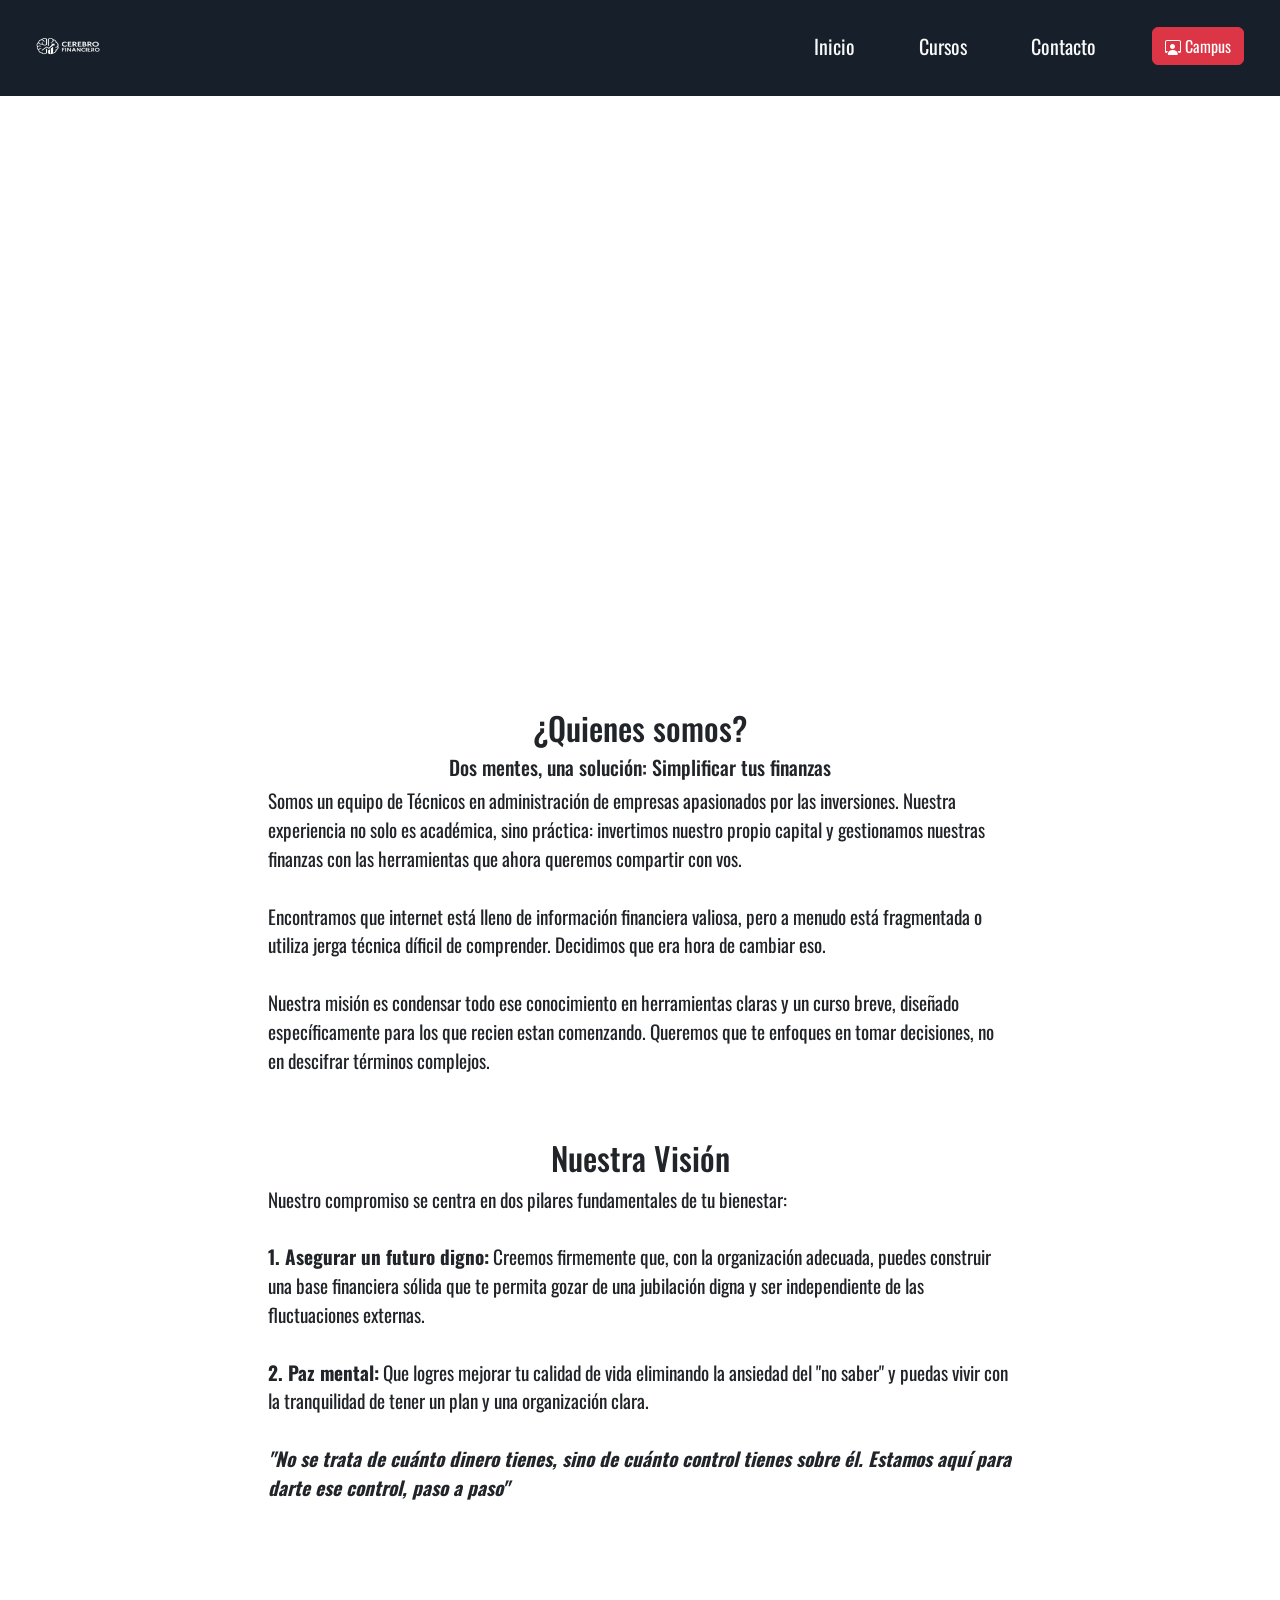
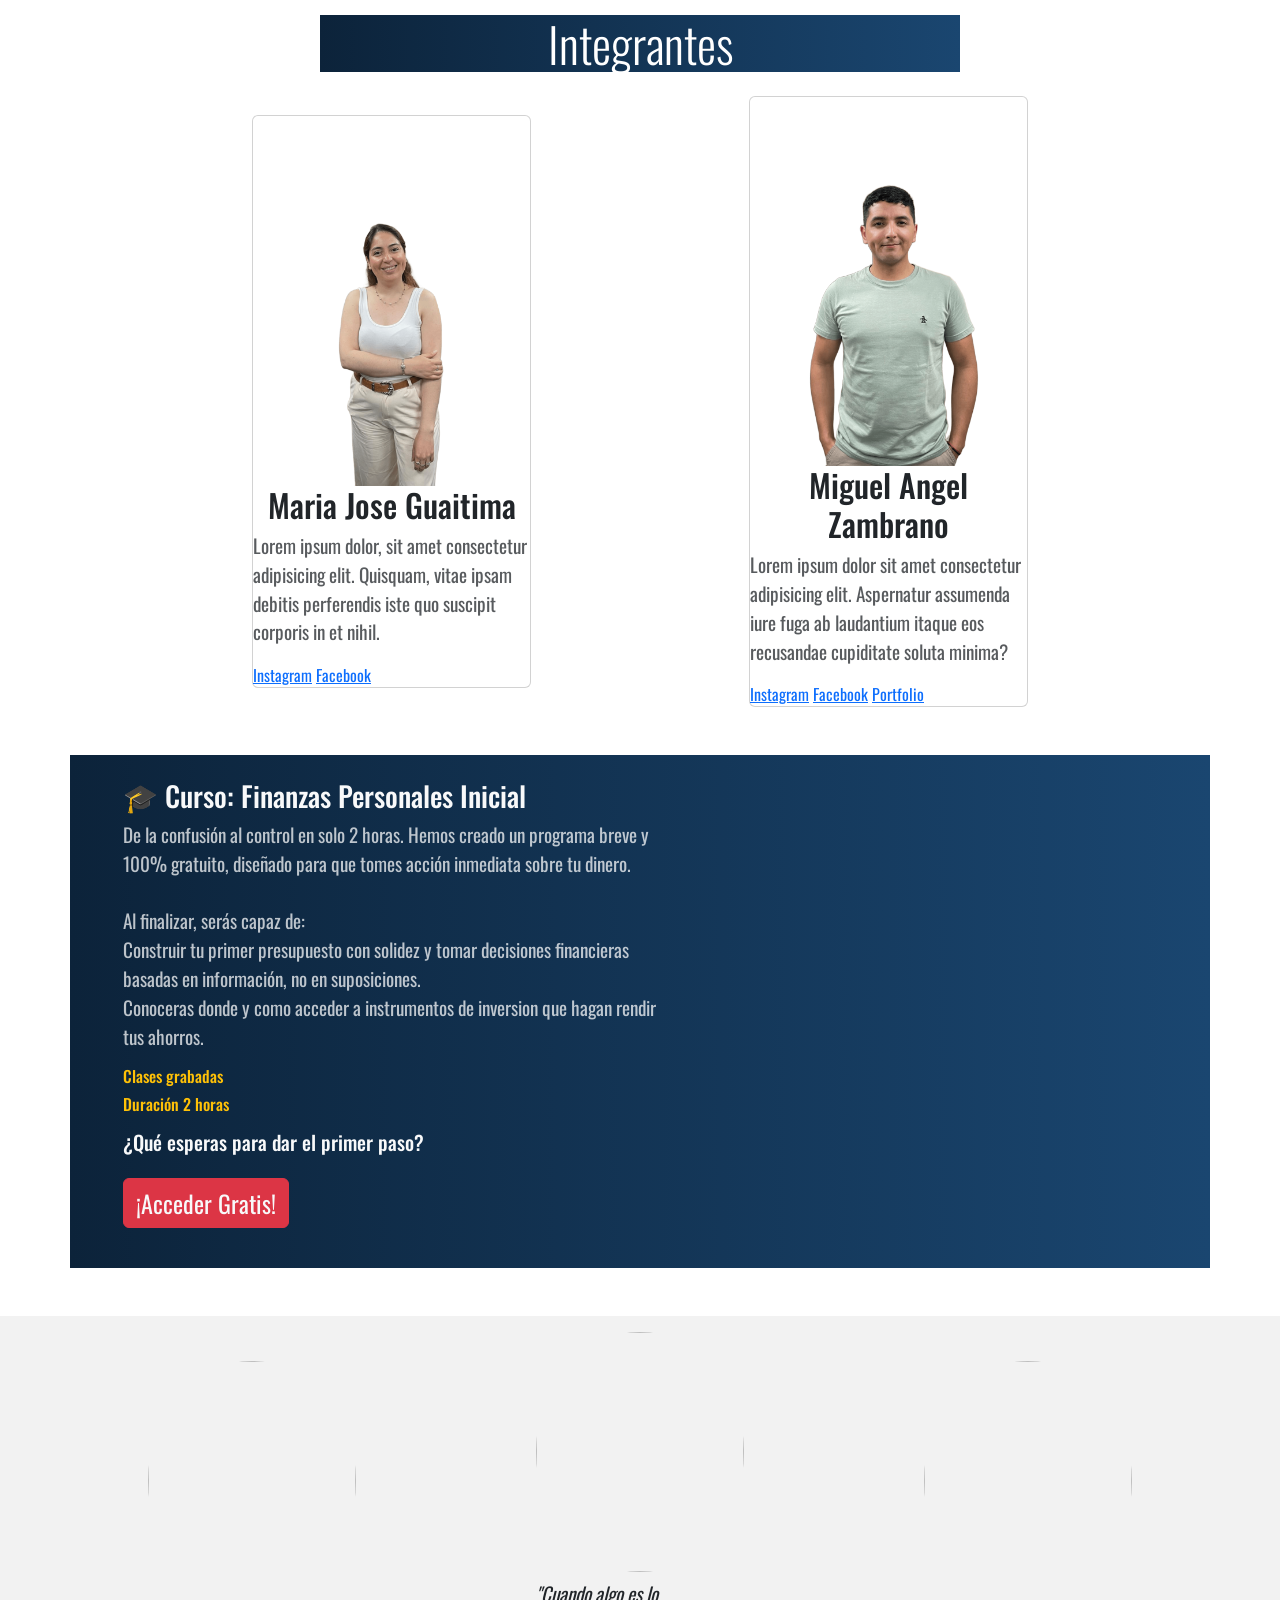
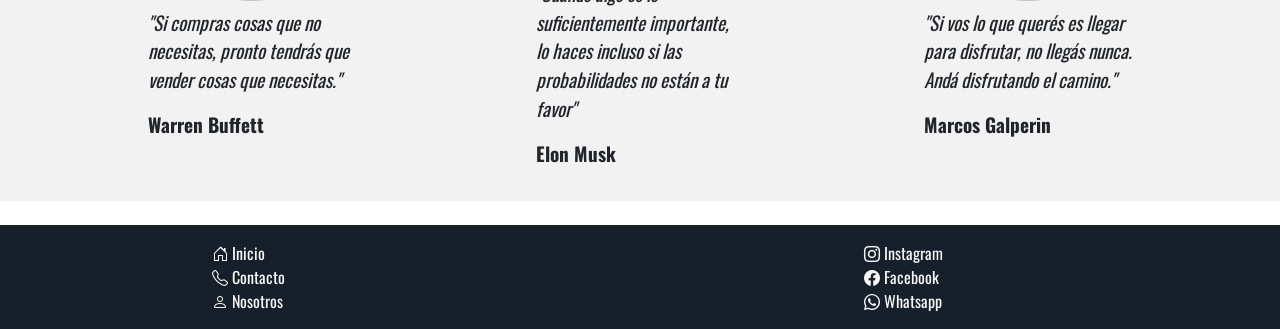
==== commit e6285c17: "Merge pull request #18 from mizambran/feature/inicio add cursos orden ubicacion" ====
--- a/index.html
+++ b/index.html
@@ -105,8 +105,7 @@
         </article>
         <article class="col-md-8 mt-5 mb-5">
           <h2 class="text-center">Nuestra Visión</h2>
-          <p>
-            Nuestro compromiso se centra en dos pilares fundamentales de tu bienestar: <br><br>
+          <p class="mt-2">Nuestro compromiso se centra en dos pilares fundamentales de tu bienestar: <br><br>
             <b>1. Asegurar un futuro digno:</b> Creemos firmemente que, con la organización adecuada, puedes construir una base financiera sólida que te permita gozar de una jubilación digna y ser independiente de las fluctuaciones externas. <br><br>
             <b>2. Paz mental:</b> Que logres mejorar tu calidad de vida eliminando la ansiedad del "no saber" y puedas vivir con la tranquilidad de tener un plan y una organización clara. <br><br>
             <b class="fst-italic">"No se trata de cuánto dinero tienes, sino de cuánto control tienes sobre él. Estamos aquí para darte ese control, paso a paso"</b> 
@@ -164,14 +163,21 @@
         </div>
       </section>
     </main>
-    <div class="cursoIndex container d-flex flex-wrap justify-content-evenly align-items-center mb-5 p-4 col-12 text-light  w-100 mt-5">
-      <div class="cursoIndexTexto col-10 col-md-6">
-        <h3>Finanzas Personales</h3>
-      <p class="opacity-75">Lorem, ipsum dolor sit amet consectetur adipisicing elit. Nobis eaque, fuga eveniet ex commodi architecto praesentium, odit omnis voluptate itaque obcaecati animi at suscipit explicabo. Vero eius in asperiores repellendus repudiandae dolores assumenda rem veritatis quam error sunt cupiditate magni quibusdam ab iure, doloribus vitae sequi voluptates. Maxime facilis </p>
-      <button class="btn btn-danger mb-3">Comenzar</button>
-    </div>
-      <div class="cursoIndexImg col-10 col-md-6">
-      <img src="assets/img/headerImgCampus.png" alt="">
+    <div class="cursoIndex container d-flex flex-wrap justify-content-evenly align-items-center mb-5 p-4 col-12 text-light  w-100 mt-5 gap-1">
+      <div class="cursoIndexTexto col-10 col-md-6 col-lg-6">
+        <h3>🎓 Curso: Finanzas Personales Inicial</h3>
+      <p class="opacity-75">De la confusión al control en solo 2 horas. Hemos creado un programa breve y 100% gratuito, diseñado para que tomes acción inmediata sobre tu dinero. <br><br>
+      Al finalizar, serás capaz de: <br> Construir tu primer presupuesto con solidez y tomar decisiones financieras basadas en información, no en suposiciones. <br> Conoceras donde y como acceder a instrumentos de inversion que hagan rendir tus ahorros.<br>
+      </p>
+      <div class="infoCursos mb-3">
+      <h6 class="text-warning">Clases grabadas</h6>
+      <h6 class="text-warning">Duración 2 horas</h6>
+    </div>
+      <h5 class="mb-4">¿Qué esperas para dar el primer paso?</h5>
+      <button class="btn btn-danger mb-3"><a href="#" class="text-decoration-none text-light fs-4">¡Acceder Gratis!</a></button>
+    </div>
+      <div class="cursoIndexImg col-10 col-md-6 col-lg-5">
+      <iframe width="100%" height="315" src="https://www.youtube.com/embed/2ibqfxEAESo?si=QYi3U_Y4LRDkez_g" title="YouTube video player" frameborder="0" allow="accelerometer; autoplay; clipboard-write; encrypted-media; gyroscope; picture-in-picture; web-share" referrerpolicy="strict-origin-when-cross-origin" allowfullscreen></iframe>
     </div>
     </div>
 
--- a/css/index.css
+++ b/css/index.css
@@ -17,6 +17,10 @@
     --colorAcentuar: #FFC107; 
 }
 
+
+p{
+    font-size: 1.2rem !important;
+}
 
 
 nav {
@@ -121,3 +125,11 @@
     width: 100%;
     height: 500px;
 }
+
+
+
+/* Page Cursos */
+
+.imgCurso img {
+    width: 100%;
+}
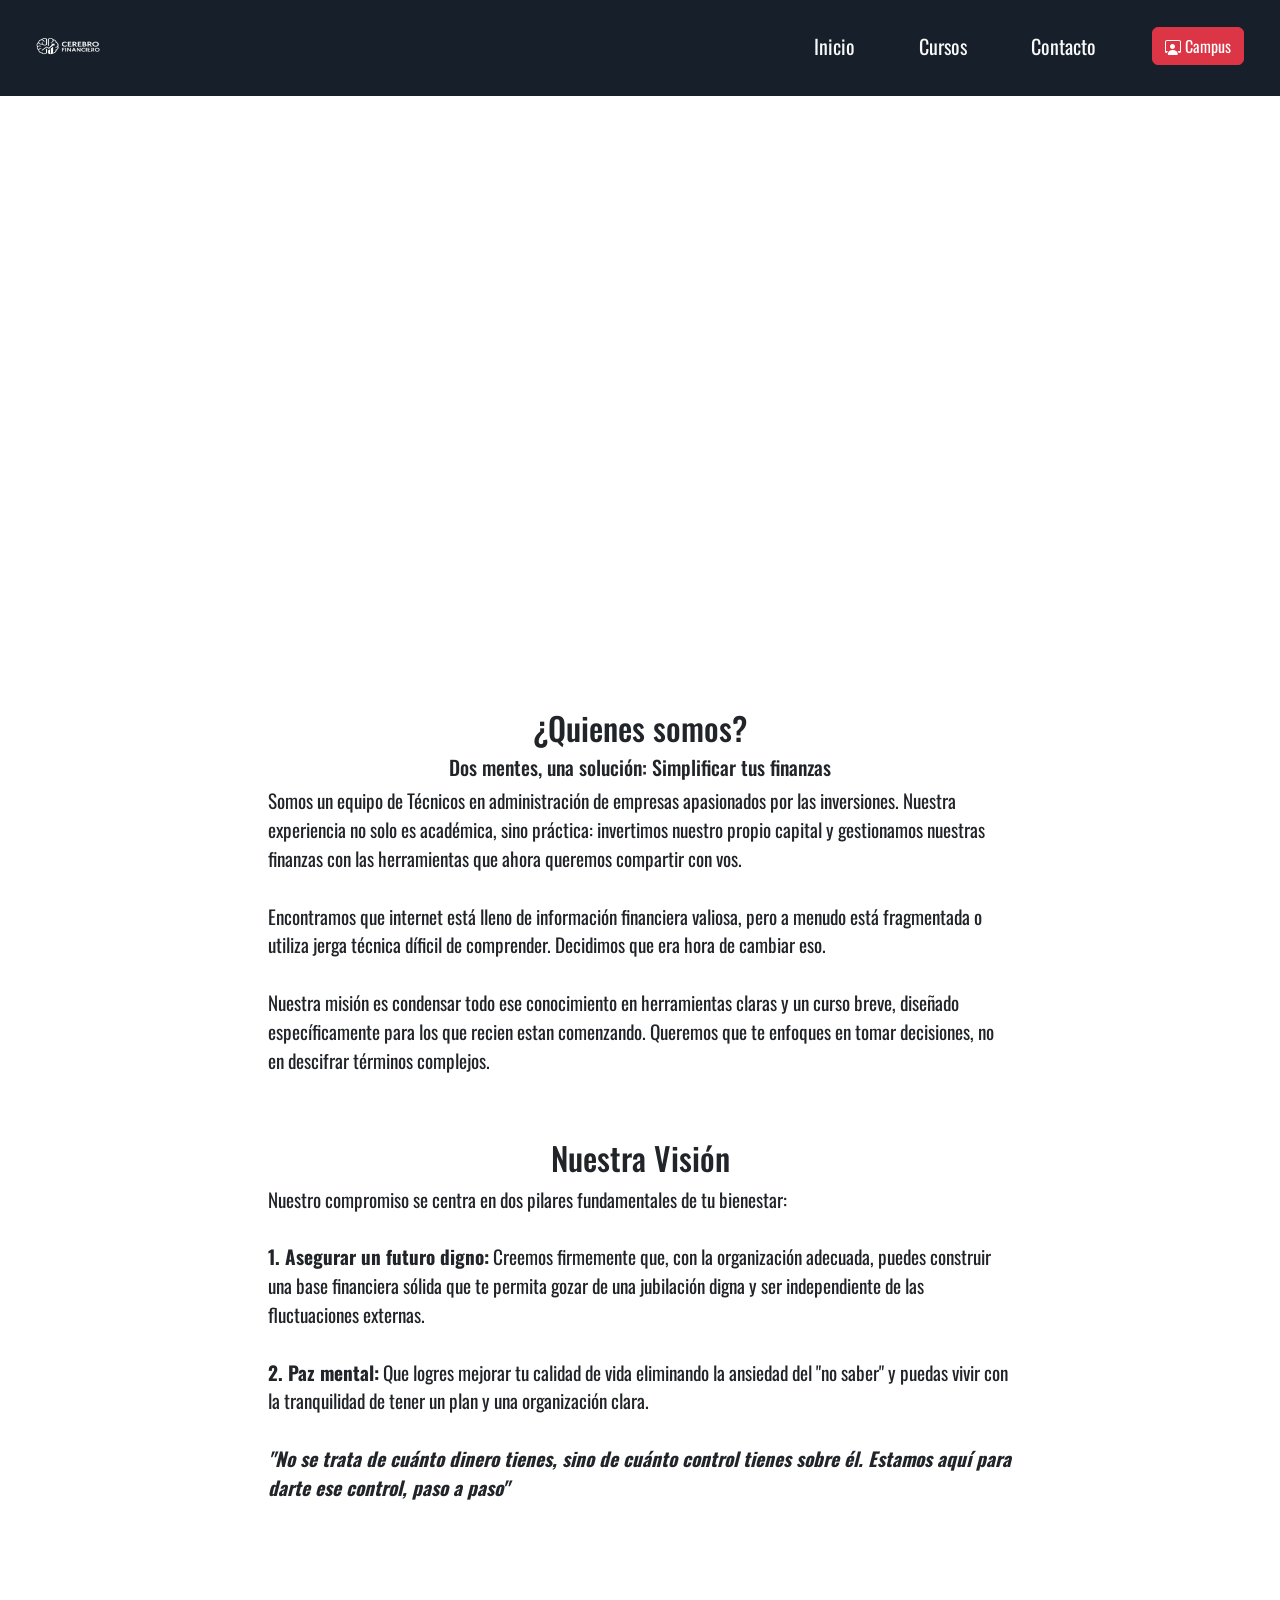
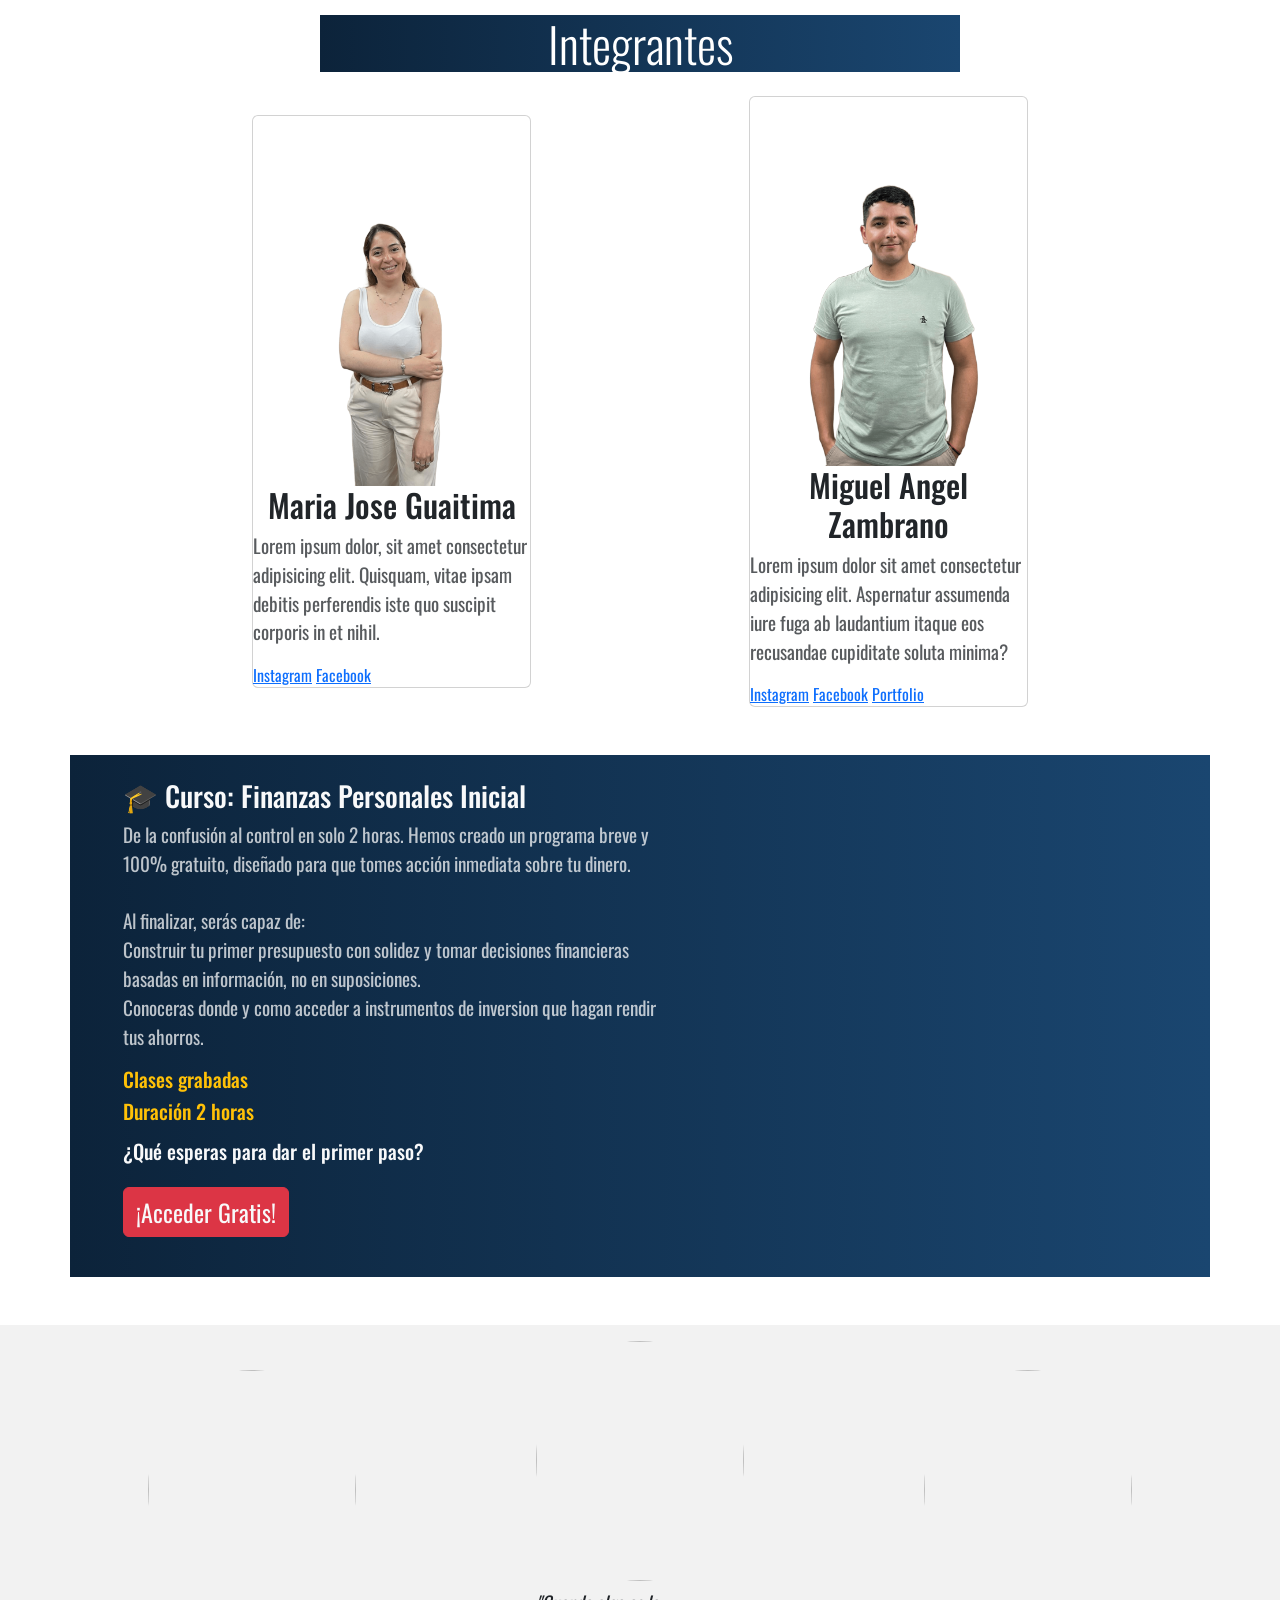
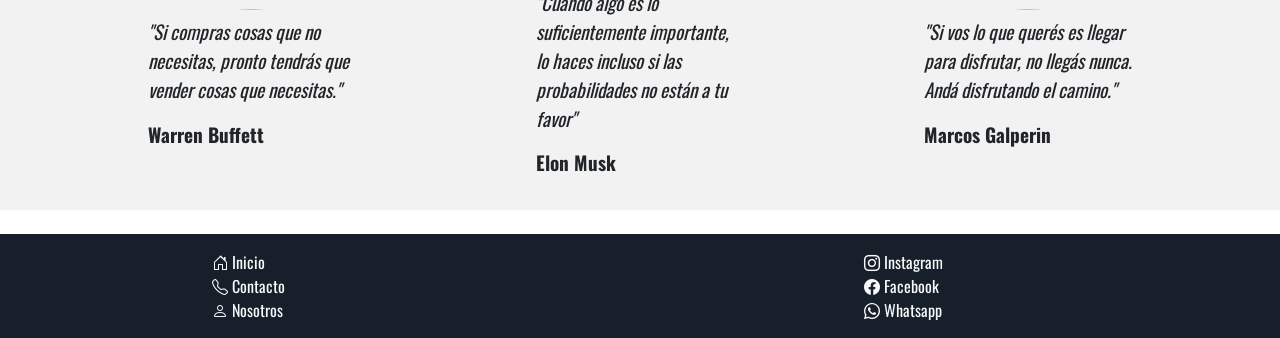
==== commit 0803ee50: "Merge pull request #20 from mizambran/feature/inicio avances page cursos" ====
--- a/index.html
+++ b/index.html
@@ -170,8 +170,8 @@
       Al finalizar, serás capaz de: <br> Construir tu primer presupuesto con solidez y tomar decisiones financieras basadas en información, no en suposiciones. <br> Conoceras donde y como acceder a instrumentos de inversion que hagan rendir tus ahorros.<br>
       </p>
       <div class="infoCursos mb-3">
-      <h6 class="text-warning">Clases grabadas</h6>
-      <h6 class="text-warning">Duración 2 horas</h6>
+      <h5 class="text-warning">Clases grabadas</h5>
+      <h5 class="text-warning">Duración 2 horas</h5>
     </div>
       <h5 class="mb-4">¿Qué esperas para dar el primer paso?</h5>
       <button class="btn btn-danger mb-3"><a href="#" class="text-decoration-none text-light fs-4">¡Acceder Gratis!</a></button>
